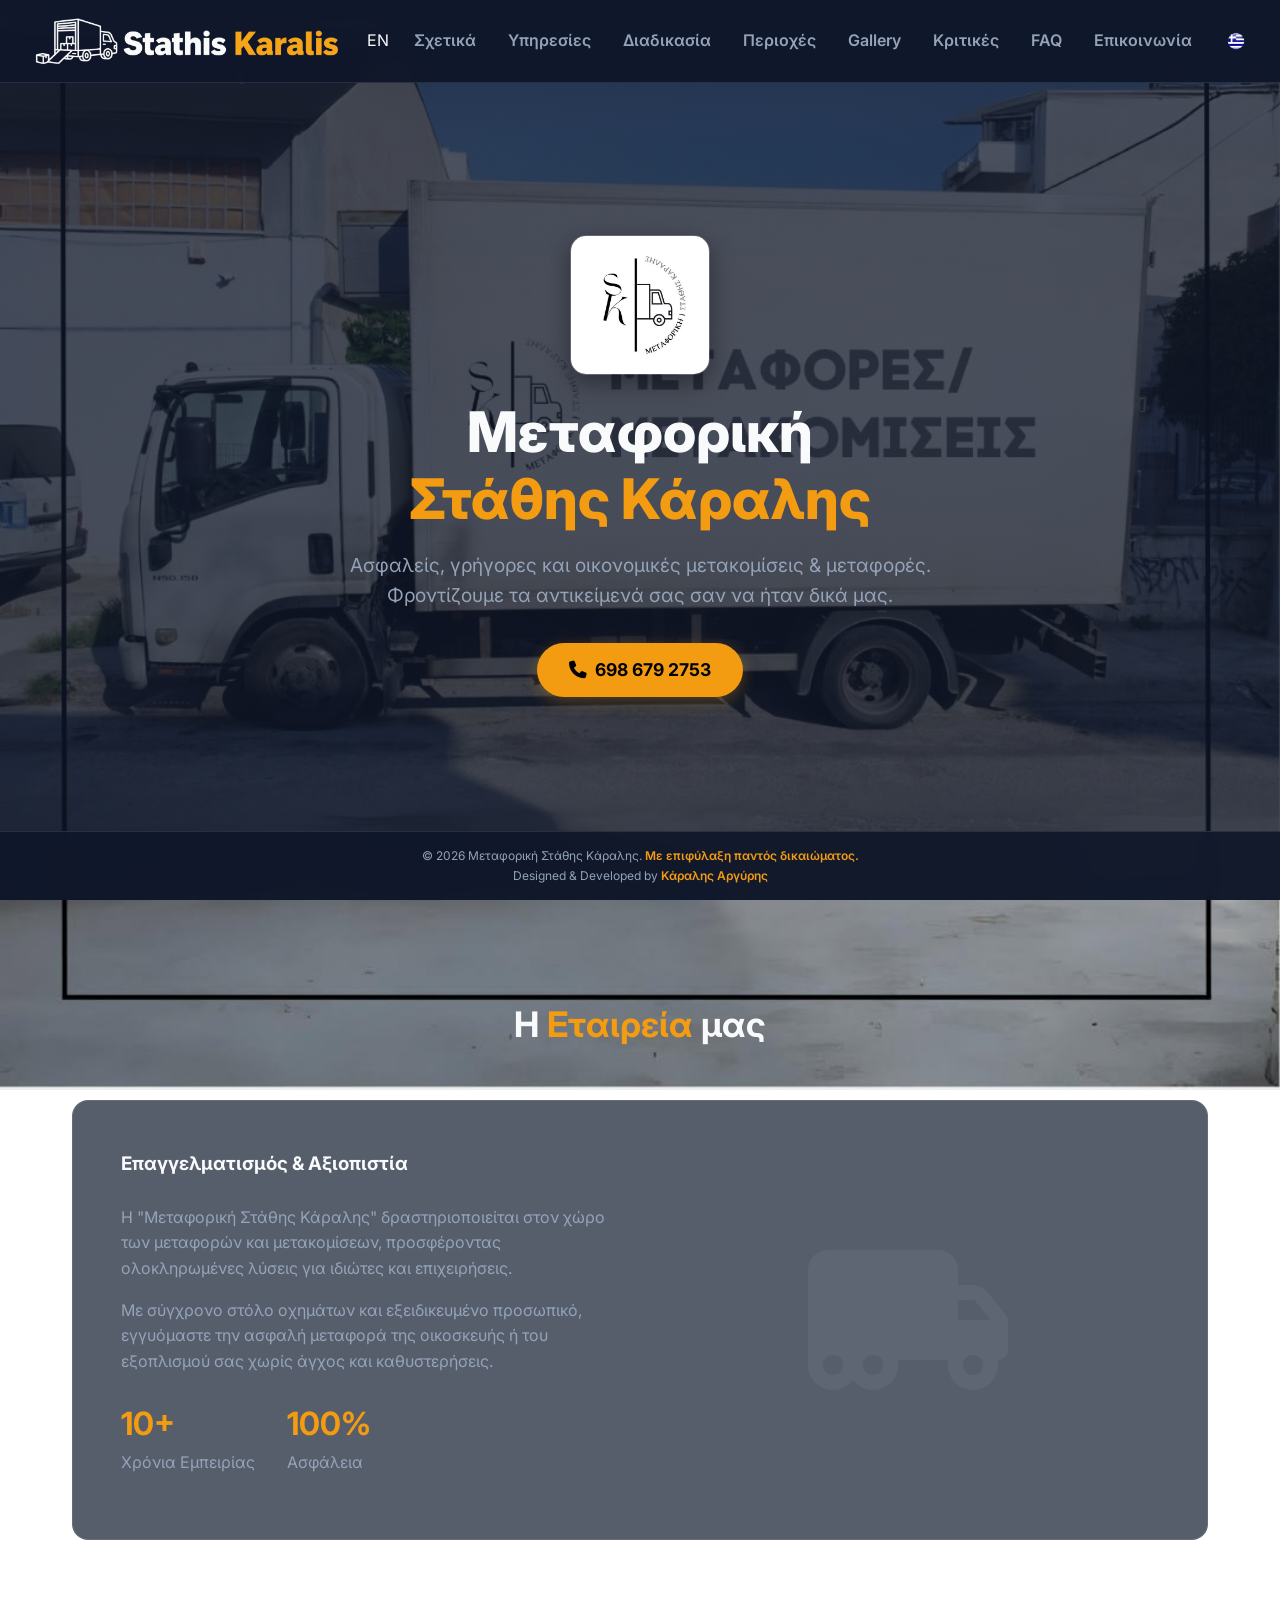
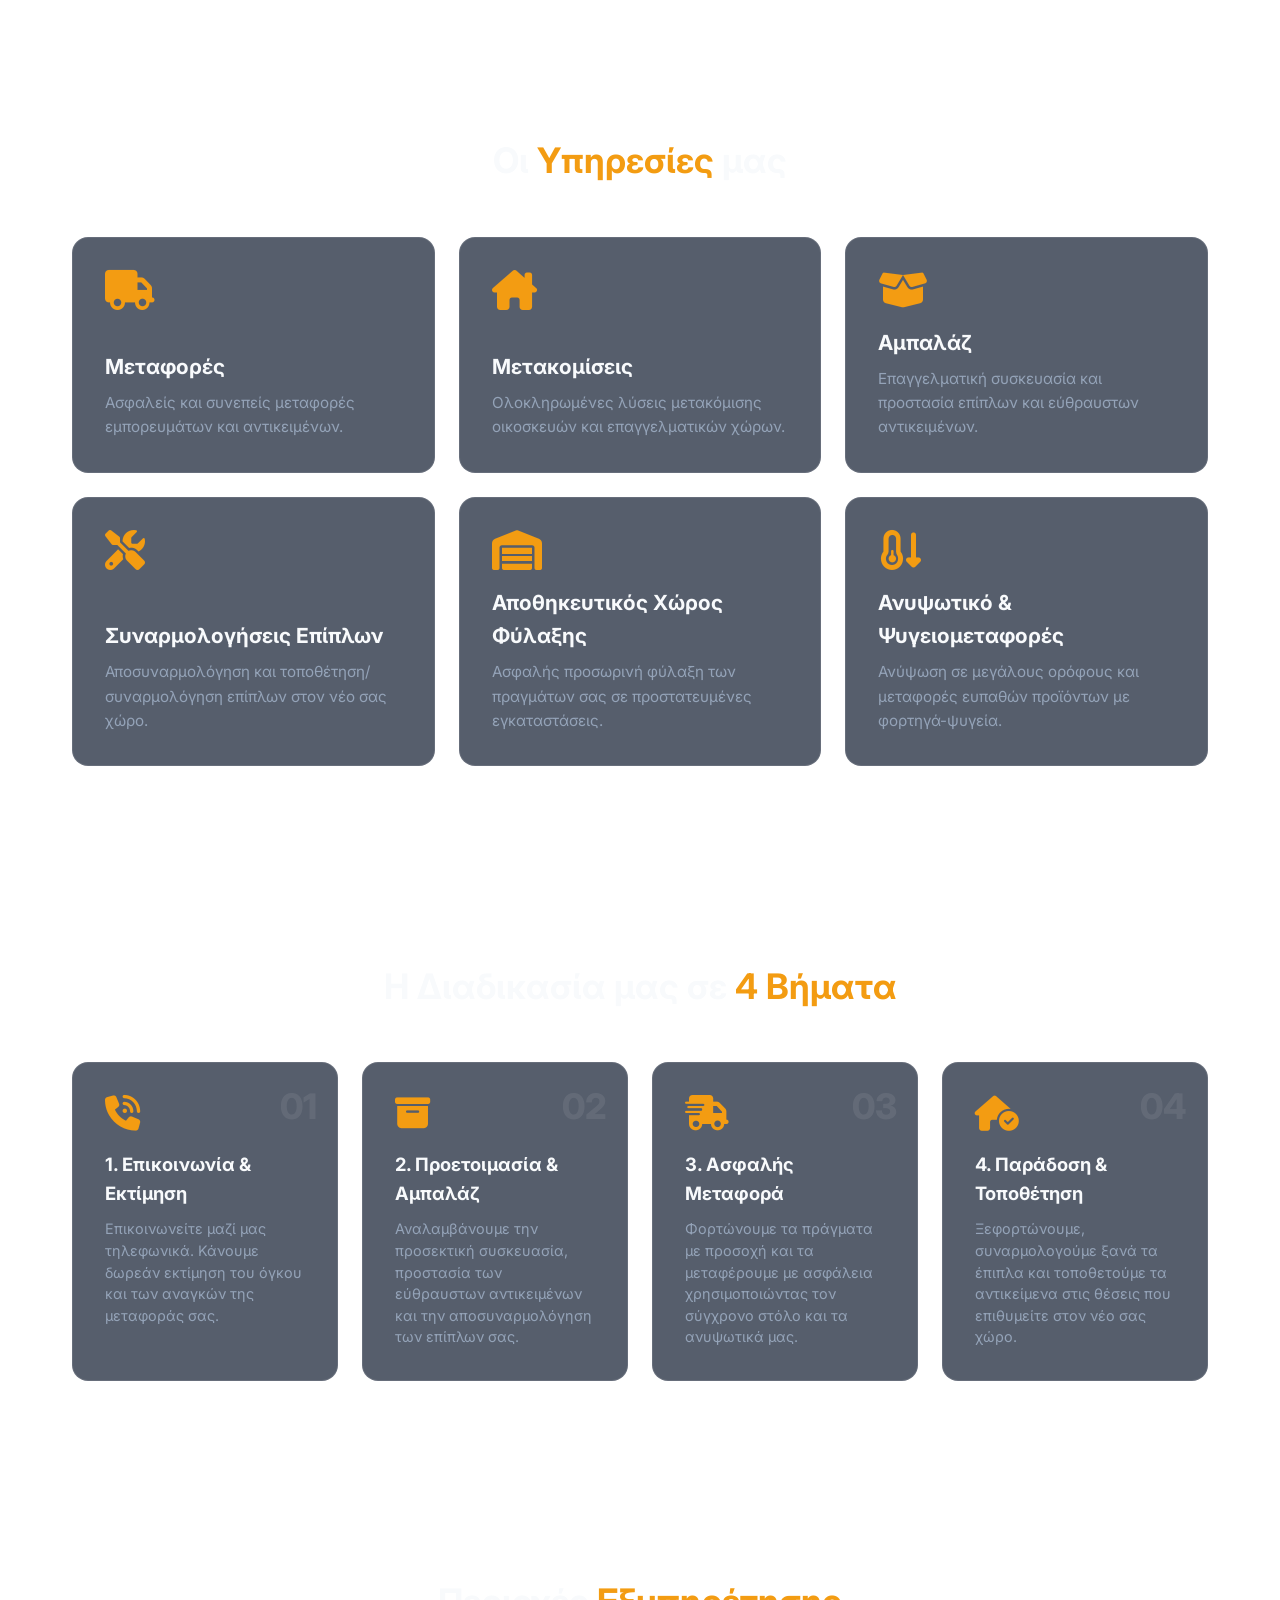
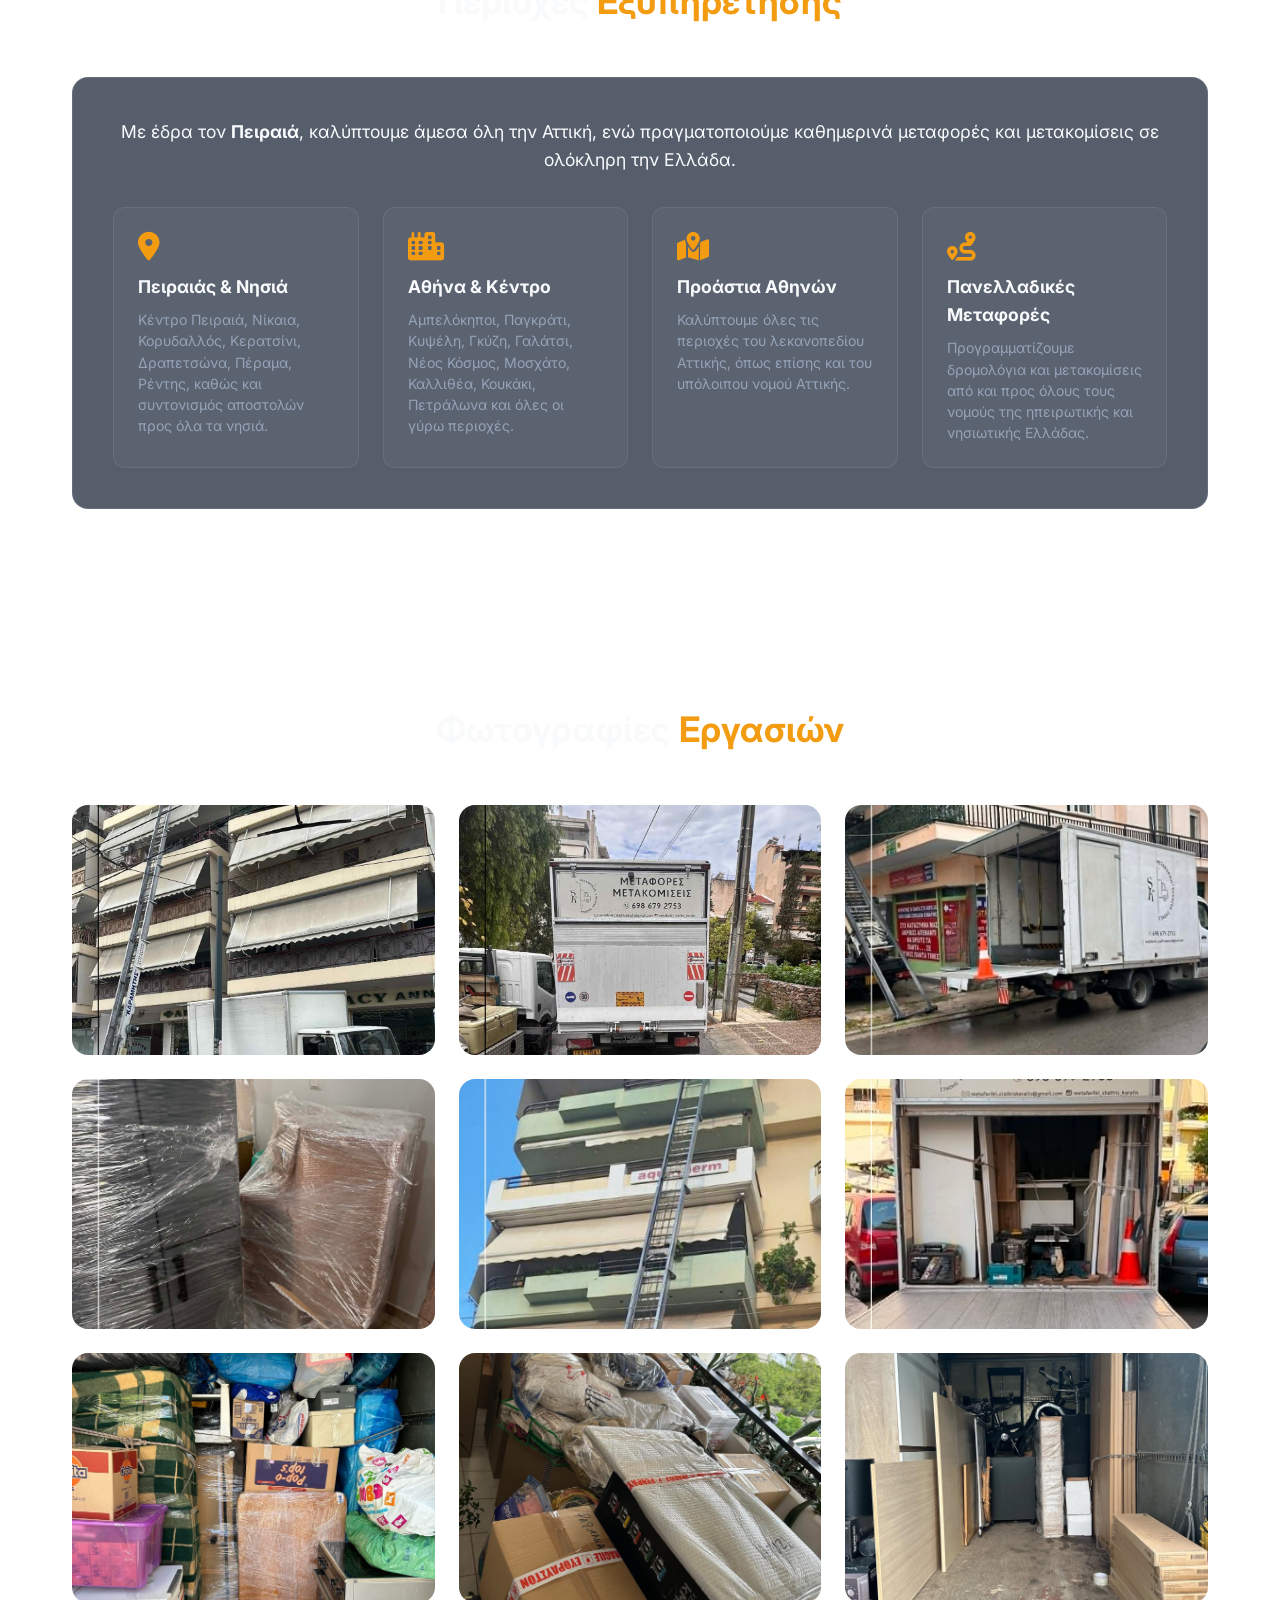
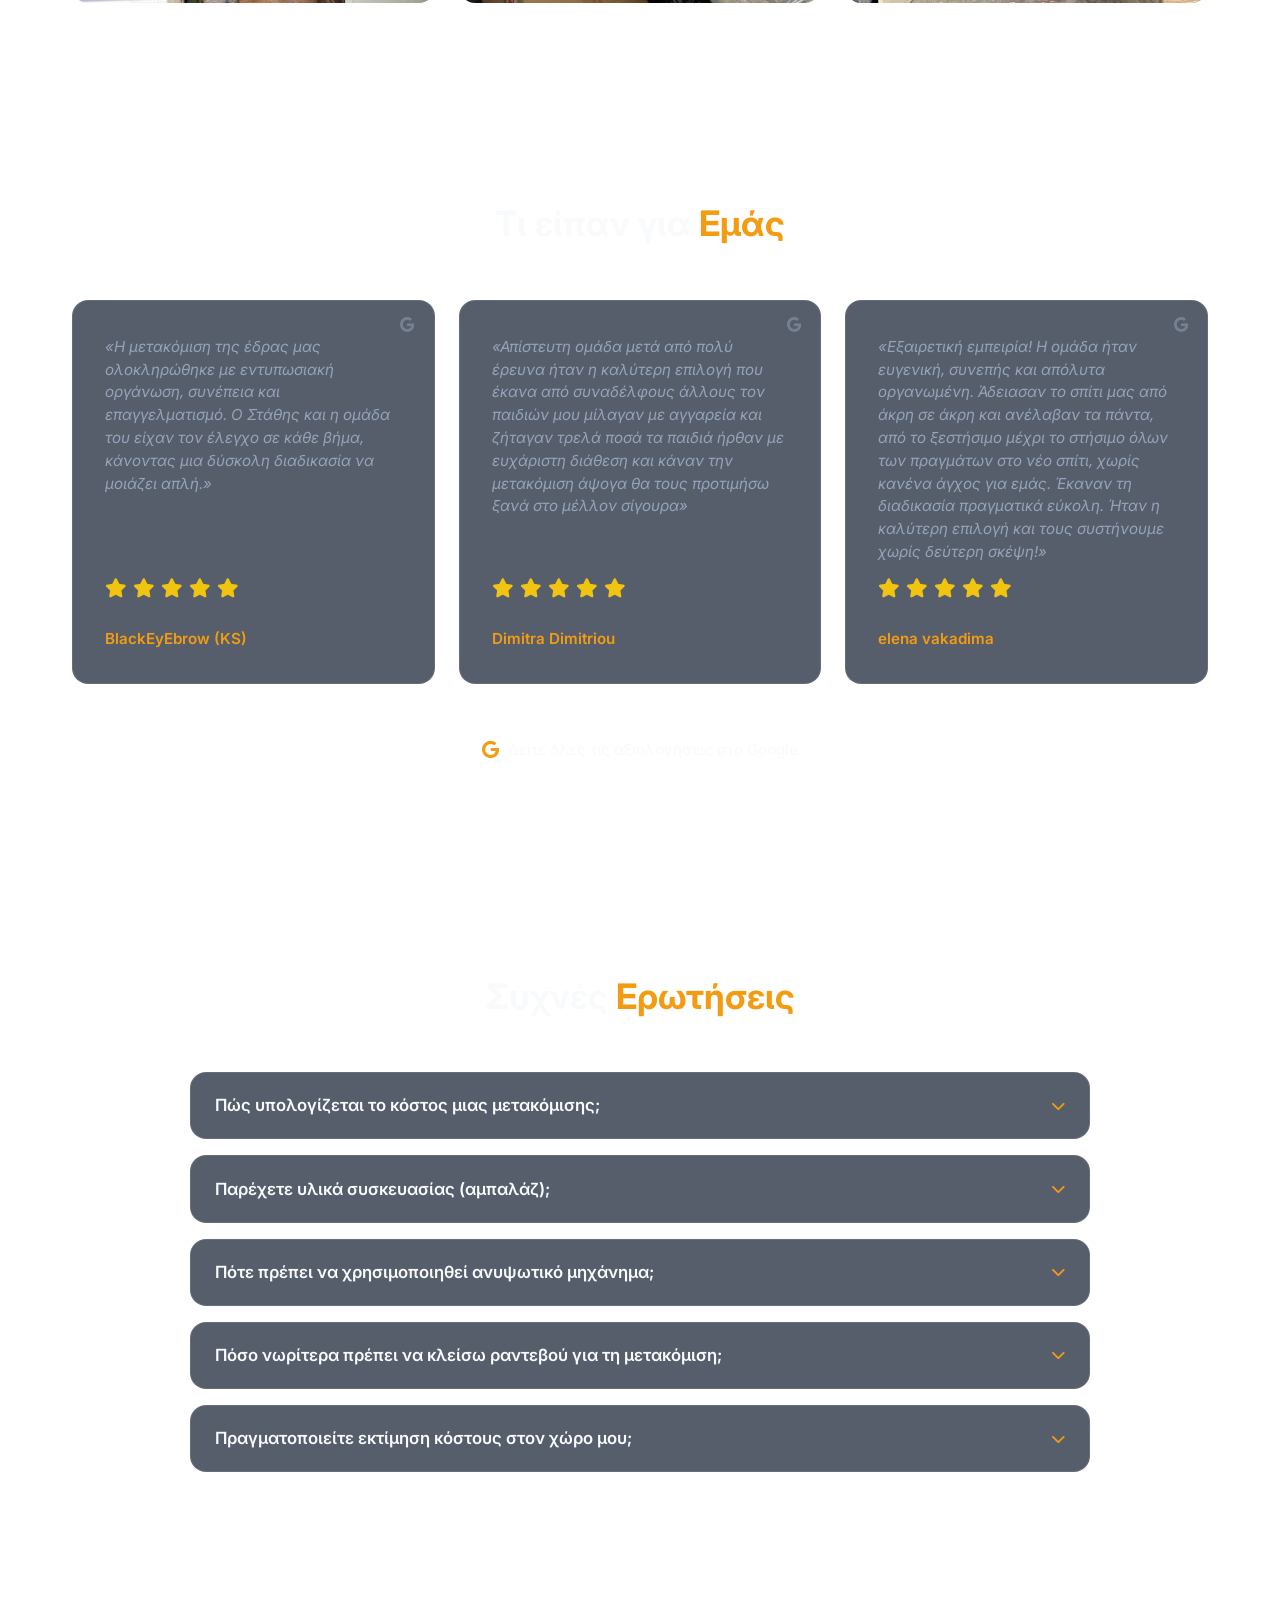
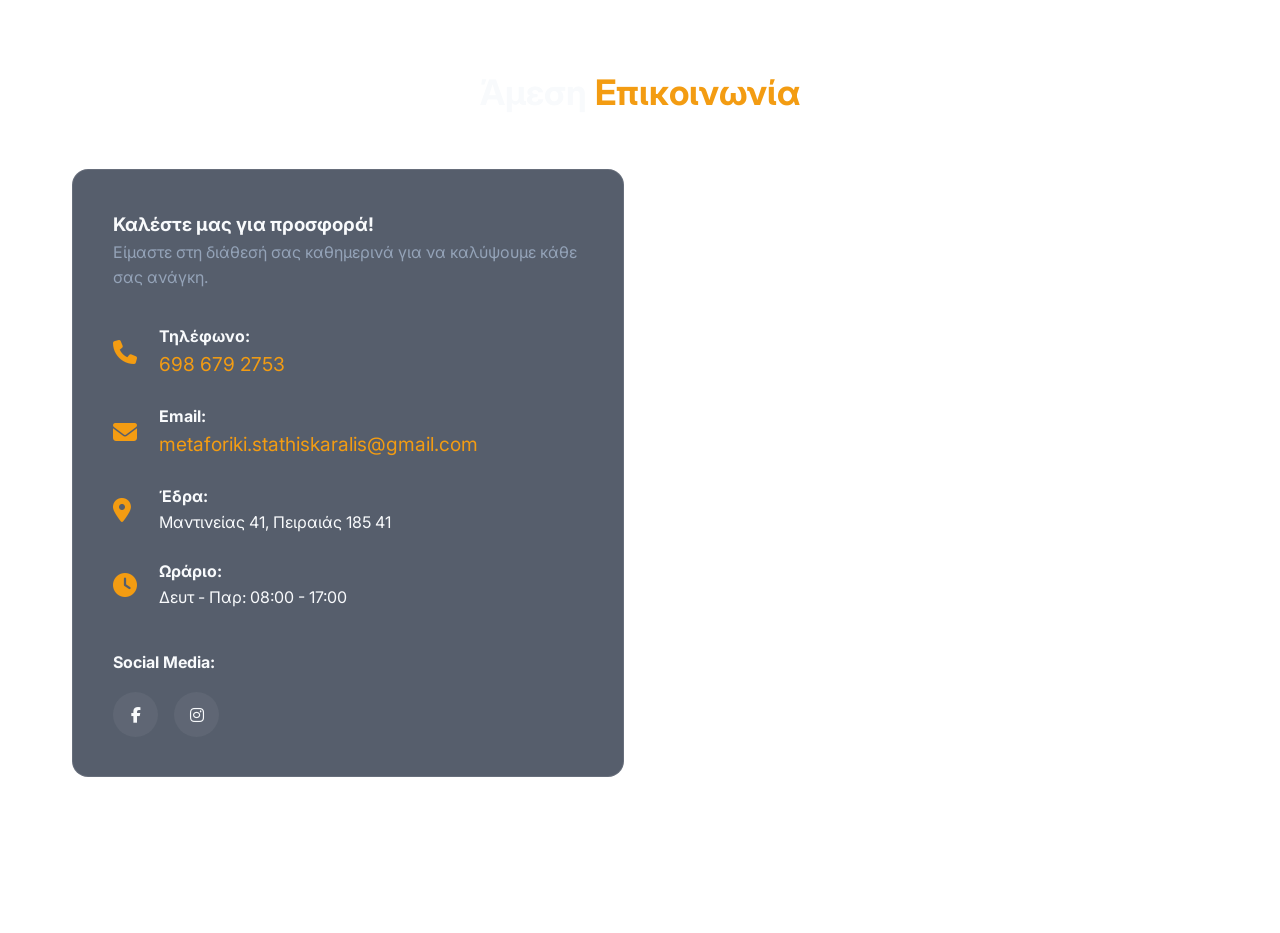
==== en/index.html @ 75755b31 "Add files via upload" ====
<!DOCTYPE html>
<html lang="en">
<head>
    <meta charset="UTF-8">
    <meta name="viewport" content="width=device-width, initial-scale=1.0">
    <title>Μεταφορική Στάθης Κάραλης | Μεταφορές - Μετακομίσεις Αθήνα Πειραιάς</title> 
    <meta name="description" content="Μεταφορική Στάθης Κάραλης. Μεταφορές, μετακομίσεις, αμπαλάζ, συναρμολογήσεις επίπλων, ανυψωτικό και ασφαλής φύλαξη στην Αθήνα και τον Πειραιά.">
    
    <link rel="canonical" href="https://www.yourdomain.gr/">

    <!-- Open Graph / Facebook / Viber -->
    <meta property="og:type" content="website">
    <meta property="og:title" content="Μεταφορική Στάθης Κάραλης | Μεταφορές - Μετακομίσεις Αθήνα Πειραιάς">
    <meta property="og:description" content="Μεταφορές, μετακομίσεις, αμπαλάζ και φύλαξη σε Αθήνα & Πειραιά. Άμεση και ασφαλής εξυπηρέτηση.">
    <meta property="og:image" content="images/logo.jpg">

    <link rel="icon" type="image/x-icon" href="../images/favicon.ico">

    <!-- Google Fonts & Font Awesome for Icons -->
    <link href="https://fonts.googleapis.com/css2?family=Inter:wght@400;600;800&display=swap" rel="stylesheet">
    <link rel="stylesheet" href="https://cdnjs.cloudflare.com/ajax/libs/font-awesome/6.4.0/css/all.min.css">
        
    <!-- Σύνδεση με το εξωτερικό αρχείο CSS -->
    <link rel="stylesheet" href="../css/style.css">
</head>

<body>
    <!-- NAVIGATION -->
    <nav>
        <a href="#" class="logo-link" aria-label="Αρχική Σελίδα">
            <img src="../images/header_en.png" alt="Μεταφορική Στάθης Κάραλης" class="header-logo">
        </a>

        <button class="hamburger" id="hamburger-btn" aria-label="Άνοιγμα Μενού">
            <span></span>
            <span></span>
            <span></span>
        </button>
EN
        <ul class="nav-links" id="nav-links">
            <li><a href="#about" class="nav-link">Σχετικά</a></li>
            <li><a href="#services" class="nav-link">Υπηρεσίες</a></li>
            <li><a href="#process" class="nav-link">Διαδικασία</a></li>
            <li><a href="#areas" class="nav-link">Περιοχές</a></li>
            <li><a href="#gallery" class="nav-link">Gallery</a></li>
            <li><a href="#reviews" class="nav-link">Κριτικές</a></li>
            <li><a href="#faq" class="nav-link">FAQ</a></li>
            <li><a href="#contact" class="nav-link">Επικοινωνία</a></li>
            <div class="lang-switcher">
                <a href="../el/index.html" title="Greek">
                    <img src="../images/el-flag.png" alt="Greek" class="flag-icon">
                </a>
            </div>               
        </ul>
    </nav>

    <!-- HERO SECTION -->
    <section class="hero" id="hero">
        <img src="../images/logo.jpg" alt="Μεταφορική Στάθης Καράλης Logo" class="hero-logo">
        <h1>Μεταφορική <br><span class="text-primary">Στάθης Κάραλης</span></h1>
        <p>Ασφαλείς, γρήγορες και οικονομικές μετακομίσεις & μεταφορές. <br>Φροντίζουμε τα αντικείμενά σας σαν να ήταν δικά μας.</p>
        <div class="hero-cta">
            <a href="tel:6986792753" class="call-btn">
                <i class="fa-solid fa-phone"></i> 698 679 2753
            </a>
        </div>
    </section>

    <!-- ABOUT SECTION -->
    <section id="about">
        <h2 class="section-title">Η <span>Εταιρεία</span> μας</h2>
        <div class="about-container">
            <div class="about-text">
                <h3>Επαγγελματισμός & Αξιοπιστία</h3>
                <br>
                <p>Η "Μεταφορική Στάθης Κάραλης" δραστηριοποιείται στον χώρο των μεταφορών και μετακομίσεων, προσφέροντας ολοκληρωμένες λύσεις για ιδιώτες και επιχειρήσεις.</p>
                <p>Με σύγχρονο στόλο οχημάτων και εξειδικευμένο προσωπικό, εγγυόμαστε την ασφαλή μεταφορά της οικοσκευής ή του εξοπλισμού σας χωρίς άγχος και καθυστερήσεις.</p>
                
                <div class="stats">
                    <div class="stat-item">
                        <h3>10+</h3>
                        <p>Χρόνια Εμπειρίας</p>
                    </div>
                    <div class="stat-item">
                        <h3>100%</h3>
                        <p>Ασφάλεια</p>
                    </div>
                </div>
            </div>
            <div class="about-icon-wrapper">
                <i class="fa-solid fa-truck-moving about-bg-icon"></i>
            </div>
        </div>
    </section>

    <!-- SERVICES SECTION -->
    <section id="services">
        <h2 class="section-title">Οι <span>Υπηρεσίες</span> μας</h2>
        <div class="bento-grid">
            <div class="bento-card">
                <i class="fa-solid fa-truck"></i>
                <div>
                    <h3>Μεταφορές</h3>
                    <p>Ασφαλείς και συνεπείς μεταφορές εμπορευμάτων και αντικειμένων.</p>
                </div>
            </div>

            <div class="bento-card">
                <i class="fa-solid fa-house-chimney"></i>
                <div>
                    <h3>Μετακομίσεις</h3>
                    <p>Ολοκληρωμένες λύσεις μετακόμισης οικοσκευών και επαγγελματικών χώρων.</p>
                </div>
            </div>

            <div class="bento-card">
                <i class="fa-solid fa-box-open"></i>
                <div>
                    <h3>Αμπαλάζ</h3>
                    <p>Επαγγελματική συσκευασία και προστασία επίπλων και εύθραυστων αντικειμένων.</p>
                </div>
            </div>

            <div class="bento-card">
                <i class="fa-solid fa-screwdriver-wrench"></i>
                <div>
                    <h3>Συναρμολογήσεις Επίπλων</h3>
                    <p>Αποσυναρμολόγηση και τοποθέτηση/συναρμολόγηση επίπλων στον νέο σας χώρο.</p>
                </div>
            </div>

            <div class="bento-card">
                <i class="fa-solid fa-warehouse"></i>
                <div>
                    <h3>Αποθηκευτικός Χώρος Φύλαξης</h3>
                    <p>Ασφαλής προσωρινή φύλαξη των πραγμάτων σας σε προστατευμένες εγκαταστάσεις.</p>
                </div>
            </div>

            <div class="bento-card">
                <i class="fa-solid fa-temperature-arrow-down"></i>
                <div>
                    <h3>Ανυψωτικό & Ψυγειομεταφορές</h3>
                    <p>Ανύψωση σε μεγάλους ορόφους και μεταφορές ευπαθών προϊόντων με φορτηγά-ψυγεία.</p>
                </div>
            </div>
        </div>
    </section>

    <!-- PROCESS SECTION -->
    <section id="process">
        <h2 class="section-title">Η Διαδικασία μας σε <span>4 Βήματα</span></h2>
        <div class="process-grid">
            <div class="process-card">
                <div class="step-number">01</div>
                <i class="fa-solid fa-phone-volume"></i>
                <h3>1. Επικοινωνία &amp; Εκτίμηση</h3>
                <p>Επικοινωνείτε μαζί μας τηλεφωνικά. Κάνουμε δωρεάν εκτίμηση του όγκου και των αναγκών της μεταφοράς σας.</p>
            </div>

            <div class="process-card">
                <div class="step-number">02</div>
                <i class="fa-solid fa-box-archive"></i>
                <h3>2. Προετοιμασία &amp; Αμπαλάζ</h3>
                <p>Αναλαμβάνουμε την προσεκτική συσκευασία, προστασία των εύθραυστων αντικειμένων και την αποσυναρμολόγηση των επίπλων σας.</p>
            </div>

            <div class="process-card">
                <div class="step-number">03</div>
                <i class="fa-solid fa-truck-fast"></i>
                <h3>3. Ασφαλής Μεταφορά</h3>
                <p>Φορτώνουμε τα πράγματα με προσοχή και τα μεταφέρουμε με ασφάλεια χρησιμοποιώντας τον σύγχρονο στόλο και τα ανυψωτικά μας.</p>
            </div>

            <div class="process-card">
                <div class="step-number">04</div>
                <i class="fa-solid fa-house-circle-check"></i>
                <h3>4. Παράδοση &amp; Τοποθέτηση</h3>
                <p>Ξεφορτώνουμε, συναρμολογούμε ξανά τα έπιπλα και τοποθετούμε τα αντικείμενα στις θέσεις που επιθυμείτε στον νέο σας χώρο.</p>
            </div>
        </div>
    </section>

    <!-- SERVICE AREAS SECTION -->
    <section id="areas">
        <h2 class="section-title">Περιοχές <span>Εξυπηρέτησης</span></h2>
        <div class="areas-container glass-card">
            <p class="areas-intro">
                Με έδρα τον <strong>Πειραιά</strong>, καλύπτουμε άμεσα όλη την Αττική, ενώ πραγματοποιούμε καθημερινά μεταφορές και μετακομίσεις σε ολόκληρη την Ελλάδα.
            </p>
            <div class="areas-grid">
                <div class="area-box">
                    <i class="fa-solid fa-location-dot"></i>
                    <h4>Πειραιάς &amp; Νησιά</h4>
                    <p>Κέντρο Πειραιά, Νίκαια, Κορυδαλλός, Κερατσίνι, Δραπετσώνα, Πέραμα, Ρέντης, καθώς και συντονισμός αποστολών προς όλα τα νησιά.</p>
                </div>
                <div class="area-box">
                    <i class="fa-solid fa-city"></i>
                    <h4>Αθήνα &amp; Κέντρο</h4>
                    <p>Αμπελόκηποι, Παγκράτι, Κυψέλη, Γκύζη, Γαλάτσι, Νέος Κόσμος, Μοσχάτο, Καλλιθέα, Κουκάκι, Πετράλωνα και όλες οι γύρω περιοχές.</p>
                </div>
                <div class="area-box">
                    <i class="fa-solid fa-map-location-dot"></i>
                    <h4>Προάστια Αθηνών</h4>
                    <p>Καλύπτουμε όλες τις περιοχές του λεκανοπεδίου Αττικής, όπως επίσης και του υπόλοιπου νομού Αττικής.</p>
                </div>
                <div class="area-box">
                    <i class="fa-solid fa-route"></i>
                    <h4>Πανελλαδικές Μεταφορές</h4>
                    <p>Προγραμματίζουμε δρομολόγια και μετακομίσεις από και προς όλους τους νομούς της ηπειρωτικής και νησιωτικής Ελλάδας.</p>
                </div>
            </div>
        </div>
    </section>

    <!-- GALLERY SECTION -->
    <section id="gallery">
        <h2 class="section-title">Φωτογραφίες <span>Εργασιών</span></h2>
        <div class="gallery-grid">
            <div class="gallery-item">
                <img src="../images/image1.jpg" alt="Ανυψωτικό μηχάνημα μετακομίσεων">
            </div>
            <div class="gallery-item">
                <img src="../images/image2.jpg" alt="Φορτηγό μεταφορικής Στάθης Κάραλης">
            </div>
            <div class="gallery-item">
                <img src="../images/image3.jpg" alt="Φορτηγό μεταφορικής">
            </div>
            <div class="gallery-item">
                <img src="../images/image4.jpg" alt="Επαγγελματικό αμπαλάζ επίπλων">
            </div>
            <div class="gallery-item">
                <img src="../images/image5.jpg" alt="Ανυψωτική μετακόμιση">
            </div>
            <div class="gallery-item">
                <img src="../images/image6.jpg" alt="Φόρτωση οικοσκευής">
            </div>   
            <div class="gallery-item">
                <img src="../images/image7.jpg" alt="Φόρτωση εμπορευμάτων">
            </div>
            <div class="gallery-item">
                <img src="../images/image8.jpg" alt="Προστατευτικό αμπαλάζ">
            </div>
            <div class="gallery-item">
                <img src="../images/image9.jpg" alt="Φόρτωση σε φορτηγό">
            </div>                   
        </div>
    </section>

    <!-- REVIEWS SECTION -->
    <section id="reviews">
        <h2 class="section-title">Τι είπαν για <span>Εμάς</span></h2>
        <div class="bento-grid reviews-grid">
            
            <div class="bento-card review-card">
                <i class="fa-brands fa-google google-icon"></i>
                <p class="review-text">«Η μετακόμιση της έδρας μας ολοκληρώθηκε με εντυπωσιακή οργάνωση, συνέπεια και επαγγελματισμό. 
                  Ο Στάθης και η ομάδα του είχαν τον έλεγχο σε κάθε βήμα, κάνοντας μια δύσκολη διαδικασία να μοιάζει απλή.»</p>
                <div class="stars">
                    <i class="fa-solid fa-star"></i>
                    <i class="fa-solid fa-star"></i>
                    <i class="fa-solid fa-star"></i>
                    <i class="fa-solid fa-star"></i>
                    <i class="fa-solid fa-star"></i>
                </div>
                <strong class="reviewer-name">BlackEyEbrow (KS)</strong>
            </div>

            <div class="bento-card review-card">
                <i class="fa-brands fa-google google-icon"></i>
                <p class="review-text">«Απίστευτη ομάδα μετά από πολύ έρευνα ήταν η καλύτερη επιλογή που έκανα από συναδέλφους άλλους 
                  τον παιδιών μου μίλαγαν με αγγαρεία και ζήταγαν τρελά ποσά τα παιδιά ήρθαν με ευχάριστη διάθεση και κάναν την μετακόμιση 
                  άψογα θα τους προτιμήσω ξανά στο μέλλον σίγουρα»</p>
                <div class="stars">
                    <i class="fa-solid fa-star"></i>
                    <i class="fa-solid fa-star"></i>
                    <i class="fa-solid fa-star"></i>
                    <i class="fa-solid fa-star"></i>
                    <i class="fa-solid fa-star"></i>
                </div>
                <strong class="reviewer-name">Dimitra Dimitriou</strong>
            </div>

            <div class="bento-card review-card">
                <i class="fa-brands fa-google google-icon"></i>
                <p class="review-text">«Εξαιρετική εμπειρία! Η ομάδα ήταν ευγενική, συνεπής και απόλυτα οργανωμένη. Άδειασαν το σπίτι μας από άκρη σε άκρη 
                  και ανέλαβαν τα πάντα, από το ξεστήσιμο μέχρι το στήσιμο όλων των πραγμάτων στο νέο σπίτι, χωρίς κανένα άγχος για εμάς.
                  Έκαναν τη διαδικασία πραγματικά εύκολη. Ήταν η καλύτερη επιλογή και τους συστήνουμε χωρίς δεύτερη σκέψη!»</p>
                <div class="stars">
                    <i class="fa-solid fa-star"></i>
                    <i class="fa-solid fa-star"></i>
                    <i class="fa-solid fa-star"></i>
                    <i class="fa-solid fa-star"></i>
                    <i class="fa-solid fa-star"></i>
                </div>
                <strong class="reviewer-name">elena vakadima</strong>
            </div>

        </div>

        <div class="more-reviews-container">
          <a href="https://www.google.com/search?sa=X&sca_esv=29bc699f92e89c34&sxsrf=APpeQnuv6LtRsenF1Rma4m-DMabaAaedyA:1786607484368&q=%CE%9C%CE%B5%CF%84%CE%B1%CF%86%CE%BF%CF%81%CE%B9%CE%BA%CE%AE+%CE%A3%CF%84%CE%AC%CE%B8%CE%B7%CF%82+%CE%9A%CE%AC%CF%81%CE%B1%CE%BB%CE%B7%CF%82+Reviews&rflfq=1&num=20&stick=H4sIAAAAAAAAAONgkxK2NDYzNjA0NzAyMjY0sLQwN7A02cDI-IrR4tycc1vPt5zbeL7t3P7zjed2ntt1bp3CucVAoTXndpzbfr5J4dysc2uAMhvP7QZzg1LLMlPLixexkq0VAHDNiveQAAAA&rldimm=9363017022310987094&tbm=lcl&hl=en-GR&ved=2ahUKEwiWx9XDj52WAxWqfaQEHYgiIbAQ9fQKegQIPhAG&biw=1402&bih=777&dpr=1#lkt=LocalPoiReviews" target="_blank" rel="noopener noreferrer" class="google-reviews-btn">
              <i class="fa-brands fa-google"></i>
              <span>Δείτε όλες τις αξιολογήσεις στο Google</span>
          </a>
        </div>
    </section>

    <!-- FAQ SECTION -->
    <section id="faq">
        <h2 class="section-title">Συχνές <span>Ερωτήσεις</span></h2>
        <div class="faq-container">
            
            <details class="faq-item glass-card" name="faq">
                <summary>
                    <span>Πώς υπολογίζεται το κόστος μιας μετακόμισης;</span>
                    <i class="fa-solid fa-chevron-down faq-icon"></i>
                </summary>
                <div class="faq-content">
                    <p>Το κόστος εξαρτάται από τον όγκο των αντικειμένων, την απόσταση μεταξύ των δύο σημείων, τους ορόφους (και αν υπάρχει ασανσέρ), την ανάγκη χρήσης ανυψωτικού μηχανήματος, καθώς και τις επιπλέον υπηρεσίες (π.χ. αμπαλάζ, συναρμολόγηση).</p>
                </div>
            </details>

            <details class="faq-item glass-card" name="faq">
                <summary>
                    <span>Παρέχετε υλικά συσκευασίας (αμπαλάζ);</span>
                    <i class="fa-solid fa-chevron-down faq-icon"></i>
                </summary>
                <div class="faq-content">
                    <p>Ναι, διαθέτουμε όλα τα απαραίτητα υλικά επαγγελματικής συσκευασίας (χαρτοκιβώτια, αεροπλάστ με φυσαλίδες, stretch film, ειδικές θήκες για στρώματα και ρούχα). Μπορούμε να αναλάβουμε εμείς εξ ολοκλήρου το αμπαλάζ ή να σας προμηθεύσουμε τα υλικά.</p>
                </div>
            </details>

            <details class="faq-item glass-card" name="faq">
                <summary>
                    <span>Πότε πρέπει να χρησιμοποιηθεί ανυψωτικό μηχάνημα;</span>
                    <i class="fa-solid fa-chevron-down faq-icon"></i>
                </summary>
                <div class="faq-content">
                    <p>Το ανυψωτικό μηχάνημα συνιστάται όταν υπάρχουν μεγάλα ή βαριά έπιπλα που δεν χωρούν στο ασανσέρ/σκάλες, ή όταν πρόκειται για υψηλούς ορόφους. Εξασφαλίζει ταχύτερη μεταφορά και μηδενίζει τον κίνδυνο φθοράς στα έπιπλα και στους κοινόχρηστους χώρους της πολυκατοικίας.</p>
                </div>
            </details>

            <details class="faq-item glass-card" name="faq">
                <summary>
                    <span>Πόσο νωρίτερα πρέπει να κλείσω ραντεβού για τη μετακόμιση;</span>
                    <i class="fa-solid fa-chevron-down faq-icon"></i>
                </summary>
                <div class="faq-content">
                    <p>Καλό είναι να επικοινωνήσετε μαζί μας 5–10 ημέρες νωρίτερα, ώστε να εξασφαλίσετε την ημερομηνία και την ώρα που σας εξυπηρετεί καλύτερα, ειδικά για περιόδους αιχμής (τέλη και αρχές του μήνα).</p>
                </div>
            </details>

            <details class="faq-item glass-card" name="faq">
                <summary>
                    <span>Πραγματοποιείτε εκτίμηση κόστους στον χώρο μου;</span>
                    <i class="fa-solid fa-chevron-down faq-icon"></i>
                </summary>
                <div class="faq-content">
                    <p>Μάλιστα! Προσφέρουμε **δωρεάν επίσκεψη** στον χώρο σας για την ακριβή εκτίμηση του όγκου και των ιδιαιτεροτήτων της μεταφοράς, ώστε να σας δώσουμε μια τελική, διαφανή προσφορά χωρίς κρυφές χρεώσεις.</p>
                </div>
            </details>

        </div>
    </section>

    <!-- CONTACT SECTION -->
    <section id="contact">
        <h2 class="section-title">Άμεση <span>Επικοινωνία</span></h2>
        <div class="contact-container">
            <div class="contact-info">
                <h3>Καλέστε μας για προσφορά!</h3>
                <p class="contact-subtext">Είμαστε στη διάθεσή σας καθημερινά για να καλύψουμε κάθε σας ανάγκη.</p>
                
                <div class="info-item">
                    <i class="fa-solid fa-phone"></i>
                    <div>
                        <strong>Τηλέφωνο:</strong><br>
                        <a href="tel:6986792753" class="phone-link">698 679 2753</a>
                    </div>
                </div>

                <div class="info-item">
                    <i class="fa-solid fa-envelope"></i>
                    <div>
                        <strong>Email:</strong><br>
                        <a href="mailto:metaforiki.stathiskaralis@gmail.com" class="phone-link">metaforiki.stathiskaralis@gmail.com</a>
                    </div>
                </div>                

                <div class="info-item">
                    <i class="fa-solid fa-location-dot"></i>
                    <div>
                        <strong>Έδρα:</strong><br>
                        <span>Μαντινείας 41, Πειραιάς 185 41</span>
                    </div>
                </div>

                <div class="info-item">
                    <i class="fa-solid fa-clock"></i>
                    <div>
                        <strong>Ωράριο:</strong><br>
                        <span>Δευτ - Παρ: 08:00 - 17:00</span>
                    </div>
                </div>

                <strong class="social-label">Social Media:</strong>
                <div class="social-links">
                    <a href="https://www.facebook.com/metaforiki.stathiskaralis/" target="_blank" rel="noopener noreferrer" class="social-icon" aria-label="Facebook"><i class="fa-brands fa-facebook-f"></i></a>
                    <a href="https://www.instagram.com/metaforiki_stathis_karalis" target="_blank" rel="noopener noreferrer" class="social-icon" aria-label="Instagram"><i class="fa-brands fa-instagram"></i></a>
                </div>
            </div>

            <div class="map-container">
                <iframe src="https://www.google.com/maps/embed?pb=!1m18!1m12!1m3!1d3182.7050260236715!2d23.658178853663998!3d37.957528345123315!2m3!1f0!2f0!3f0!3m2!1i1024!2i768!4f13.1!3m3!1m2!1s0x14a1bb8f5e6a9769%3A0x550d048ea24e21c2!2sMantinias%2041%2C%20Pireas%20185%2041!5e1!3m2!1sen!2sgr!4v1786609363223!5m2!1sen!2sgr" width="600" height="450" allowfullscreen="" loading="lazy" referrerpolicy="strict-origin-when-cross-origin" title="Χάρτης Τοποθεσίας" class="google-map"></iframe>
            </div>
        </div>
    </section>

    <!-- FLOATING CALL BUTTON (Mobile) -->
    <a href="tel:6986792753" class="floating-call-btn" aria-label="Καλέστε μας">
        <i class="fa-solid fa-phone"></i>
    </a>

    <!-- FOOTER -->
    <footer class="footer">
        <div class="container footer-content">
            <div class="footer-line line-1">
                <p>&copy; <span id="year"></span> Μεταφορική Στάθης Κάραλης. <a href="privacy.html">Με επιφύλαξη παντός δικαιώματος.</a></p>
            </div>
            <div class="footer-line line-2">
                <p>Designed &amp; Developed by <a href="https://argiris-karalis.github.io/resume/" target="_blank" rel="noopener noreferrer">Κάραλης Αργύρης</a></p>
            </div>
        </div>
    </footer>

    <!-- LIGHTBOX MODAL -->
    <div id="lightbox" class="lightbox">
        <span class="lightbox-close">&times;</span>
        <button class="lightbox-btn lightbox-prev" aria-label="Προηγούμενη φωτογραφία">&#10094;</button>
        <img class="lightbox-content" id="lightbox-img" alt="Μεγέθυνση εικόνας">
        <button class="lightbox-btn lightbox-next" aria-label="Επόμενη φωτογραφία">&#10095;</button>
    </div>

    <!-- Σύνδεση με το εξωτερικό αρχείο JS -->
    <script src="../script/main-script.js"></script>
</body>
</html>
---- css/style.css ----
/* ==========================================
   1. CSS VARIABLES & RESET
   ========================================== */
:root {
    /* Brand & Accent Colors */
    --primary: #f39c12;
    --primary-hover: #d35400;
    --star-yellow: #f1c40f;
    --btn-text-dark: #000000;
    --btn-text-light: #ffffff;

    /* Background Colors */
    --bg-dark: #0f172a;
    --bg-overlay: rgba(15, 23, 42, 0.75);
    --bg-card: rgba(30, 41, 59, 0.75);
    --bg-header: #13170d;
    --bg-nav: rgba(15, 23, 42, 0.95);
    --bg-footer: rgba(15, 23, 42, 0.9);
    --bg-lightbox: rgba(15, 23, 42, 0.94);
    --bg-glass-btn: rgba(255, 255, 255, 0.08);
    --bg-glass-btn-hover: rgba(255, 255, 255, 0.18);
    --bg-social-icon: rgba(255, 255, 255, 0.05);
    --bg-area-box: rgba(255, 255, 255, 0.03);

    /* Text Colors */
    --text-main: #f8fafc;
    --text-muted: #94a3b8;

    /* Borders & Lines */
    --border-glass: 1px solid rgba(255, 255, 255, 0.1);
    --border-glass-light: 1px solid rgba(255, 255, 255, 0.2);
    --border-glass-subtle: 1px solid rgba(255, 255, 255, 0.08);
    --border-logo: 1px solid rgba(255, 255, 255, 0.15);
    --border-faq: 1px solid rgba(255, 255, 255, 0.05);

    /* Shadows & Effects */
    --shadow-call-btn: 0 4px 15px rgba(243, 156, 18, 0.3);
    --shadow-logo: 0 8px 25px rgba(0, 0, 0, 0.4);
    --shadow-btn-hover: 0 8px 20px rgba(0, 0, 0, 0.25);
    --shadow-lightbox: 0 15px 35px rgba(0, 0, 0, 0.6);
    --shadow-floating-btn: 0 4px 15px rgba(0, 0, 0, 0.4);
    --step-number-color: rgba(255, 255, 255, 0.08);

    /* Layout & UI Variables */
    --radius: 16px;
    --backdrop-blur: blur(8px);

    /* Scrollbar */
    scrollbar-color: var(--primary) var(--bg-dark); 
    scrollbar-width: thin;
}

    /* Fallback για Chrome / Edge / Safari */
    ::-webkit-scrollbar {
    width: 8px;
    }

    ::-webkit-scrollbar-track {
    background: var(--bg-dark);
    }

    ::-webkit-scrollbar-thumb {
    background: var(--primary);
    border-radius: 4px;
    }

* {
    margin: 0;
    padding: 0;
    box-sizing: border-box;
    font-family: 'Inter', sans-serif;
    scroll-behavior: smooth;
}

/* ==========================================
   2. BASE & BODY
   ========================================== */
body {
    background-image: 
        linear-gradient(var(--bg-overlay), var(--bg-overlay)), 
        url('../images/bg.jpg');
    background-attachment: fixed;
    background-position: center;
    background-repeat: no-repeat;
    background-size: cover;
    color: var(--text-main);
    line-height: 1.6;
    display: flex;
    flex-direction: column;
    min-height: 100vh;
    padding-bottom: 60px; /* Για να μην κρύβεται περιεχόμενο από το sticky footer */
}

section {
    padding: 6rem 2rem;
    max-width: 1200px;
    margin: 0 auto;
    width: 100%;
}

.section-title {
    text-align: center;
    font-size: 2.2rem;
    margin-bottom: 3rem;
}

.section-title span { 
    color: var(--primary); 
}

/* Common Glassmorphism Card Style */
.glass-card {
    background: var(--bg-card);
    backdrop-filter: var(--backdrop-blur);
    -webkit-backdrop-filter: var(--backdrop-blur);
    border: var(--border-glass);
    border-radius: var(--radius);
}

/* Header Container Adjustments */
header {
    background-color: var(--bg-header);
    padding: 15px 0;
    width: 100%;
}

.header-logo {
    height: 50px;
    width: auto;
    display: block;
}

header .container {
    display: flex;
    justify-content: center;
    align-items: center;
}

/* ==========================================
   3. NAVIGATION
   ========================================== */
nav {
    position: fixed;
    top: 0;
    width: 100%;
    background: var(--bg-nav);
    backdrop-filter: blur(10px);
    -webkit-backdrop-filter: blur(10px);
    z-index: 1000;
    padding: 1rem 2rem;
    display: flex;
    justify-content: space-between;
    align-items: center;
    border-bottom: var(--border-glass);
}

.logo-link {
    text-decoration: none;
    display: flex;
    align-items: center;
    z-index: 1001;
}

.nav-links {
    display: flex;
    gap: 2rem;
    list-style: none;
}

.nav-links a {
    color: var(--text-muted);
    text-decoration: none;
    transition: color 0.3s ease;
    font-weight: 600;
}

.nav-links a:hover { 
    color: var(--primary); 
}

/* Hamburger Menu Button */
.hamburger {
    display: none;
    flex-direction: column;
    justify-content: space-between;
    width: 28px;
    height: 20px;
    background: transparent;
    border: none;
    cursor: pointer;
    z-index: 1001;
}

.hamburger span {
    width: 100%;
    height: 3px;
    background-color: var(--text-main);
    border-radius: 2px;
    transition: all 0.3s ease-in-out;
}

.hamburger.active span:nth-child(1) {
    transform: translateY(8.5px) rotate(45deg);
}

.hamburger.active span:nth-child(2) {
    opacity: 0;
}

.hamburger.active span:nth-child(3) {
    transform: translateY(-8.5px) rotate(-45deg);
}

/* Language Switcher */
nav .lang-switcher,
.nav-right-controls .lang-switcher {
  display: flex;
  align-items: center;
  gap: 12px;
}

nav .lang-switcher a {
  background: transparent !important;
  box-shadow: none !important;
  border: none !important;
  padding: 0 !important;
  display: inline-flex !important;
  align-items: center;
  cursor: pointer !important;
}

nav .lang-switcher .flag-icon {
  width: 24px;
  height: auto;
  border-radius: 4px;
  transition: opacity 0.3s ease, transform 0.2s ease;
}

nav .lang-switcher a:hover .flag-icon {
  opacity: 0.8;
  transform: scale(1.08);
}

/* ==========================================
   4. HERO SECTION
   ========================================== */
.hero {
    min-height: 100vh;
    display: flex;
    flex-direction: column;
    justify-content: center;
    align-items: center;
    text-align: center;
    padding-top: 8rem;
    background: transparent;
}

.hero-logo {
    width: 140px;
    height: auto;
    max-height: 140px;
    object-fit: contain;
    margin-bottom: 1.5rem;
    border-radius: var(--radius);
    box-shadow: var(--shadow-logo);
    border: var(--border-logo);
    transition: transform 0.3s ease;
}

.hero-logo:hover {
    transform: scale(1.05);
}

.hero h1 {
    font-size: 3.5rem;
    font-weight: 800;
    margin-bottom: 1rem;
    line-height: 1.2;
}

.hero p {
    font-size: 1.2rem;
    color: var(--text-muted);
    max-width: 600px;
    margin-bottom: 2rem;
}

.call-btn {
    background: var(--primary);
    color: var(--btn-text-dark);
    padding: 0.8rem 2rem;
    border-radius: 30px;
    text-decoration: none;
    font-weight: 700;
    font-size: 1.1rem;
    transition: background 0.3s ease, color 0.3s ease, transform 0.3s ease;
    display: inline-flex;
    align-items: center;
    gap: 8px;
    box-shadow: var(--shadow-call-btn);
}

.call-btn:hover {
    background: var(--primary-hover);
    color: var(--btn-text-light);
    transform: translateY(-2px);
}

/* ==========================================
   5. ABOUT SECTION
   ========================================== */
.about-container {
    background: var(--bg-card);
    backdrop-filter: var(--backdrop-blur);
    -webkit-backdrop-filter: var(--backdrop-blur);
    border: var(--border-glass);
    border-radius: var(--radius);
    padding: 3rem;
    display: grid;
    grid-template-columns: 1fr 1fr;
    gap: 2rem;
    align-items: center;
}

.about-text p {
    color: var(--text-muted);
    margin-bottom: 1rem;
}

.stats {
    display: flex;
    gap: 2rem;
    margin-top: 1.5rem;
}

.stat-item h3 {
    font-size: 2rem;
    color: var(--primary);
}

/* ==========================================
   6. SERVICES SECTION (BENTO GRID)
   ========================================== */
.bento-grid {
    display: grid;
    grid-template-columns: repeat(3, 1fr);
    gap: 1.5rem;
}

.bento-card {
    background: var(--bg-card);
    backdrop-filter: var(--backdrop-blur);
    -webkit-backdrop-filter: var(--backdrop-blur);
    border: var(--border-glass);
    border-radius: var(--radius);
    padding: 2rem;
    transition: transform 0.3s ease, border-color 0.3s ease;
    display: flex;
    flex-direction: column;
    justify-content: space-between;
}

.bento-card:hover {
    transform: translateY(-5px);
    border-color: var(--primary);
}

.bento-card i {
    font-size: 2.5rem;
    color: var(--primary);
    margin-bottom: 1rem;
}

.bento-card h3 {
    font-size: 1.3rem;
    margin-bottom: 0.5rem;
}

.bento-card p {
    color: var(--text-muted);
    font-size: 0.95rem;
}

/* ==========================================
   7. GALLERY SECTION
   ========================================== */
.gallery-grid {
    display: grid;
    grid-template-columns: repeat(auto-fit, minmax(280px, 1fr));
    gap: 1.5rem;
}

.gallery-item {
    position: relative;
    border-radius: var(--radius);
    overflow: hidden;
    height: 250px;
    background: var(--bg-card);
    cursor: pointer;
}

.gallery-item img {
    width: 100%;
    height: 100%;
    object-fit: cover;
    transition: transform 0.4s ease;
}

.gallery-item:hover img {
    transform: scale(1.08);
}

/* ==========================================
   8. REVIEWS SECTION
   ========================================== */
.review-card {
    position: relative;
    justify-content: flex-start;
    gap: 0.8rem;
    padding-top: 2.2rem;
}

.review-card .google-icon {
    position: absolute;
    top: 1rem;
    right: 1.2rem;
    font-size: 0.95rem;
    color: var(--text-muted);
    opacity: 0.5;
}

.review-text {
    font-style: italic;
    color: var(--text-main);
    font-size: 0.95rem;
    line-height: 1.5;
    margin-bottom: auto;
}

.review-card .stars i {
    font-size: 1.2rem !important;
    color: var(--star-yellow);
    margin-right: 2px;
}

.reviewer-name {
    display: block;
    font-size: 0.95rem;
    color: var(--primary);
    font-weight: 600;
}

.more-reviews-container {
    text-align: center;
    margin-top: 2.5rem;
}

.google-reviews-btn {
    display: inline-flex;
    align-items: center;
    gap: 0.6rem;
    padding: 0.8rem 1.8rem;
    background: var(--bg-glass-btn);
    color: var(--text-main);
    border: var(--border-glass-light);
    border-radius: 50px;
    font-size: 0.95rem;
    font-weight: 500;
    text-decoration: none;
    transition: all 0.3s ease;
    backdrop-filter: blur(5px);
}

.google-reviews-btn:hover {
    background: var(--bg-glass-btn-hover);
    border-color: var(--primary);
    color: var(--btn-text-light);
    transform: translateY(-2px);
    box-shadow: var(--shadow-btn-hover);
}

.google-reviews-btn i {
    font-size: 1.1rem;
    color: var(--primary);
}

/* ==========================================
   9. CONTACT SECTION
   ========================================== */
.contact-container {
    display: grid;
    grid-template-columns: 1fr 1fr;
    gap: 2rem;
}

.contact-info {
    background: var(--bg-card);
    backdrop-filter: var(--backdrop-blur);
    -webkit-backdrop-filter: var(--backdrop-blur);
    border: var(--border-glass);
    border-radius: var(--radius);
    padding: 2.5rem;
    display: flex;
    flex-direction: column;
    justify-content: center;
}

.info-item {
    display: flex;
    align-items: center;
    gap: 1rem;
    margin-bottom: 1.5rem;
}

.info-item i {
    font-size: 1.5rem;
    color: var(--primary);
    width: 30px;
}

.social-links {
    display: flex;
    gap: 1rem;
    margin-top: 1rem;
}

.social-icon {
    width: 45px;
    height: 45px;
    background: var(--bg-social-icon);
    border-radius: 50%;
    display: flex;
    align-items: center;
    justify-content: center;
    color: var(--text-main);
    text-decoration: none;
    transition: background 0.3s ease, color 0.3s ease;
}

.social-icon:hover {
    background: var(--primary);
    color: var(--btn-text-dark);
}

.map-container {
    border-radius: var(--radius);
    overflow: hidden;
    min-height: 350px;
}

.map-container iframe {
    width: 100%;
    height: 100%;
    border: 0;
}

/* ==========================================
   10. FLOATING ACTION BUTTON (MOBILE)
   ========================================== */
.floating-call-btn {
    display: none;
    position: fixed;
    bottom: 80px;
    right: 20px;
    width: 55px;
    height: 55px;
    background: var(--primary);
    color: var(--btn-text-dark);
    border-radius: 50%;
    align-items: center;
    justify-content: center;
    font-size: 1.4rem;
    box-shadow: var(--shadow-floating-btn);
    z-index: 998;
    text-decoration: none;
    transition: transform 0.3s ease;
}

.floating-call-btn:active {
    transform: scale(0.9);
}

/* ==========================================
   11. LIGHTBOX MODAL WITH NAVIGATION
   ========================================== */
.lightbox {
    display: none;
    position: fixed;
    z-index: 2000;
    left: 0;
    top: 0;
    width: 100%;
    height: 100%;
    background-color: var(--bg-lightbox);
    backdrop-filter: blur(10px);
    -webkit-backdrop-filter: blur(10px);
    align-items: center;
    justify-content: center;
    user-select: none;
}

.lightbox.active {
    display: flex;
    animation: fadeIn 0.3s ease;
}

.lightbox-content {
    max-width: 85%;
    max-height: 85vh;
    border-radius: var(--radius);
    box-shadow: var(--shadow-lightbox);
    border: var(--border-glass);
    object-fit: contain;
    transition: transform 0.2s ease, opacity 0.2s ease;
}

.lightbox-close {
    position: absolute;
    top: 20px;
    right: 30px;
    color: var(--text-main);
    font-size: 38px;
    font-weight: bold;
    cursor: pointer;
    transition: color 0.3s ease, transform 0.2s ease;
    z-index: 2002;
}

.lightbox-close:hover {
    color: var(--primary);
    transform: scale(1.1);
}

.lightbox-btn {
    position: absolute;
    top: 50%;
    transform: translateY(-50%);
    background: var(--bg-glass-btn);
    border: var(--border-glass-light);
    color: var(--text-main);
    font-size: 1.8rem;
    padding: 0.8rem 1.2rem;
    cursor: pointer;
    border-radius: 50%;
    transition: all 0.3s ease;
    z-index: 2001;
    display: flex;
    align-items: center;
    justify-content: center;
    backdrop-filter: blur(5px);
}

.lightbox-btn:hover {
    background: var(--primary);
    color: var(--btn-text-dark);
    border-color: var(--primary);
    transform: translateY(-50%) scale(1.1);
}

.lightbox-prev { left: 20px; }
.lightbox-next { right: 20px; }

@keyframes fadeIn {
    from { opacity: 0; transform: scale(0.96); }
    to { opacity: 1; transform: scale(1); }
}

/* ==========================================
   12. FOOTER (STICKY & TRANSLUCENT)
   ========================================== */
footer.footer {
    position: fixed;
    bottom: 0;
    left: 0;
    width: 100%;
    z-index: 999;
    padding: 1rem 1.5rem;
    border-top: var(--border-glass);
    background: var(--bg-footer);
    backdrop-filter: blur(10px);
    -webkit-backdrop-filter: blur(10px);
    color: var(--text-muted);
    font-size: 0.75rem;
    text-align: center;
}

.footer-content {
    display: flex;
    flex-direction: column;
    gap: 0.3rem;
    align-items: center;
    justify-content: center;
}

.footer-line p {
    margin: 0;
    line-height: 1.3;
}

.footer-line a {
    color: var(--primary);
    text-decoration: none;
    font-weight: 600;
    transition: color 0.3s ease, border-bottom 0.3s ease;
    border-bottom: 1px solid transparent;
}

.footer-line a:hover {
    color: var(--primary-hover);
    border-bottom: 1px solid var(--primary-hover);
}

/* ==========================================
   13. RESPONSIVE DESIGN
   ========================================== */
@media (max-width: 1150px) {
    .bento-grid {
        grid-template-columns: 1fr;
    }

    .about-container, 
    .contact-container {
        grid-template-columns: 1fr;
    }

    .hero h1 { 
        font-size: 2.5rem; 
    }

    .floating-call-btn {
        display: flex;
    }

    /* Mobile Navigation */
    .hamburger {
        display: flex;
    }

    .nav-links {
        position: fixed;
        top: 0;
        right: -100%;
        width: 40%;
        height: 80vh;
        background: var(--bg-dark);
        flex-direction: column;
        justify-content: center;
        align-items: center;
        gap: 1.5rem;
        transition: right 0.4s ease-in-out;
    }

    .nav-links.active {
        right: 0;
    }

    .nav-links a {
        font-size: 1.5rem;
    }
}

@media (max-width: 600px) {
    .hero-logo {
        width: 110px;
        margin-bottom: 1rem;
    }

    .lightbox-content {
        max-width: 95%;
        max-height: 75vh;
    }

    .lightbox-btn {
        font-size: 1.4rem;
        padding: 0.6rem 0.9rem;
    }

    .lightbox-prev { left: 10px; }
    .lightbox-next { right: 10px; }
    .lightbox-close { top: 15px; right: 20px; font-size: 32px; }
}

/* ==========================================
   PROCESS SECTION (4 ΒΗΜΑΤΑ)
   ========================================== */
.process-grid {
    display: grid;
    grid-template-columns: repeat(auto-fit, minmax(240px, 1fr));
    gap: 1.5rem;
}

.process-card {
    background: var(--bg-card);
    backdrop-filter: var(--backdrop-blur);
    -webkit-backdrop-filter: var(--backdrop-blur);
    border: var(--border-glass);
    border-radius: var(--radius);
    padding: 2rem;
    position: relative;
    transition: transform 0.3s ease, border-color 0.3s ease;
}

.process-card:hover {
    transform: translateY(-5px);
    border-color: var(--primary);
}

.step-number {
    position: absolute;
    top: 15px;
    right: 20px;
    font-size: 2.2rem;
    font-weight: 800;
    color: var(--step-number-color);
}

.process-card i {
    font-size: 2.2rem;
    color: var(--primary);
    margin-bottom: 1.2rem;
}

.process-card h3 {
    font-size: 1.15rem;
    margin-bottom: 0.6rem;
}

.process-card p {
    color: var(--text-muted);
    font-size: 0.9rem;
    line-height: 1.5;
}

/* ==========================================
   SERVICE AREAS SECTION (ΠΕΡΙΟΧΕΣ)
   ========================================== */
.areas-container {
    padding: 2.5rem;
}

.areas-intro {
    text-align: center;
    font-size: 1.1rem;
    margin-bottom: 2rem;
    color: var(--text-main);
}

.areas-grid {
    display: grid;
    grid-template-columns: repeat(auto-fit, minmax(240px, 1fr));
    gap: 1.5rem;
}

.area-box {
    background: var(--bg-area-box);
    border: var(--border-glass-subtle);
    border-radius: calc(var(--radius) - 4px);
    padding: 1.5rem;
}

.area-box i {
    font-size: 1.8rem;
    color: var(--primary);
    margin-bottom: 0.8rem;
}

.area-box h4 {
    font-size: 1.1rem;
    margin-bottom: 0.5rem;
    color: var(--text-main);
}

.area-box p {
    color: var(--text-muted);
    font-size: 0.88rem;
    line-height: 1.5;
}

/* ==========================================
   FAQ SECTION (ΣΥΧΝΕΣ ΕΡΩΤΗΣΕΙΣ)
   ========================================== */
.faq-container {
    display: flex;
    flex-direction: column;
    gap: 1rem;
    max-width: 900px;
    margin: 0 auto;
}

.faq-item {
    border-radius: var(--radius);
    overflow: hidden;
    transition: border-color 0.3s ease;
}

.faq-item[open] {
    border-color: var(--primary);
}

.faq-item summary {
    padding: 1.2rem 1.5rem;
    font-weight: 600;
    font-size: 1.05rem;
    cursor: pointer;
    list-style: none;
    display: flex;
    justify-content: space-between;
    align-items: center;
    user-select: none;
}

.faq-item summary::-webkit-details-marker {
    display: none;
}

.faq-icon {
    color: var(--primary);
    transition: transform 0.3s ease;
    font-size: 0.9rem;
}

.faq-item[open] .faq-icon {
    transform: rotate(180deg);
}

.faq-content {
    padding: 0 1.5rem 1.2rem 1.5rem;
    color: var(--text-muted);
    font-size: 0.95rem;
    line-height: 1.6;
    border-top: var(--border-faq);
    margin-top: 0.5rem;
    padding-top: 1rem;
}

/* ==========================================
   14. LEGAL / PRIVACY PAGE STYLES
   ========================================== */
.legal-container {
    max-width: 900px;
    margin: 0 auto;
    padding: 3rem;
}

.back-link {
    display: inline-flex;
    align-items: center;
    gap: 8px;
    color: var(--primary);
    text-decoration: none;
    font-weight: 600;
    margin-bottom: 1.5rem;
    transition: transform 0.2s ease;
}

.back-link:hover {
    transform: translateX(-5px);
}

.legal-container h1 {
    font-size: 2.2rem;
    margin-bottom: 0.5rem;
}

.last-updated {
    color: var(--text-muted);
    font-size: 0.85rem;
    margin-bottom: 2rem;
}

.legal-block {
    margin-bottom: 2rem;
}

.legal-block h2 {
    font-size: 1.4rem;
    color: var(--primary);
    margin-bottom: 1rem;
    display: flex;
    align-items: center;
    gap: 10px;
}

.legal-block h3 {
    font-size: 1.1rem;
    color: var(--text-main);
    margin: 1.2rem 0 0.5rem 0;
}

.legal-block p {
    color: var(--text-muted);
    font-size: 0.95rem;
    line-height: 1.7;
    margin-bottom: 0.8rem;
}

.legal-block ul {
    color: var(--text-muted);
    font-size: 0.95rem;
    line-height: 1.7;
    margin-left: 1.5rem;
    margin-bottom: 1rem;
}

.legal-block li {
    margin-bottom: 0.4rem;
}

.legal-divider {
    border: none;
    border-top: var(--border-faq);
    margin: 2rem 0;
}

.legal-contact-box {
    text-align: center;
    background: var(--bg-area-box);
    border: var(--border-glass-subtle);
    border-radius: var(--radius);
    padding: 2rem;
    margin-top: 2rem;
}

.legal-contact-box p {
    margin-bottom: 1rem;
    color: var(--text-main);
    font-weight: 600;
}

@media (max-width: 768px) {
    .legal-container {
        padding: 1.5rem;
    }
    .legal-container h1 {
        font-size: 1.7rem;
    }
}

@media (max-width: 1150px) {
    /* Περιορισμός του ύψους του logo στο navbar */
    nav .header-logo {
        max-height: 35px;
        width: auto;
    }

    /* Σωστή στοίχιση των στοιχείων στο nav */
    nav {
        padding: 0.8rem 1.2rem;
        display: flex;
        align-items: center;
        justify-content: space-between;
    }
}

/* Νέες κλάσεις που αντικατέστησαν τα inline styles */

.text-primary {
    color: var(--primary);
}

.about-icon-wrapper {
    text-align: center;
}

.about-bg-icon {
    font-size: 10rem;
    color: rgba(255, 255, 255, 0.05);
}

.contact-subtext {
    color: var(--text-muted);
    margin-bottom: 2rem;
}

.phone-link {
    color: var(--primary);
    text-decoration: none;
    font-size: 1.2rem;
}

.social-label {
    margin-top: 1rem;
    display: block;
}

.google-map {
    border: 0;
}

#pic{
    height: 400px;
}
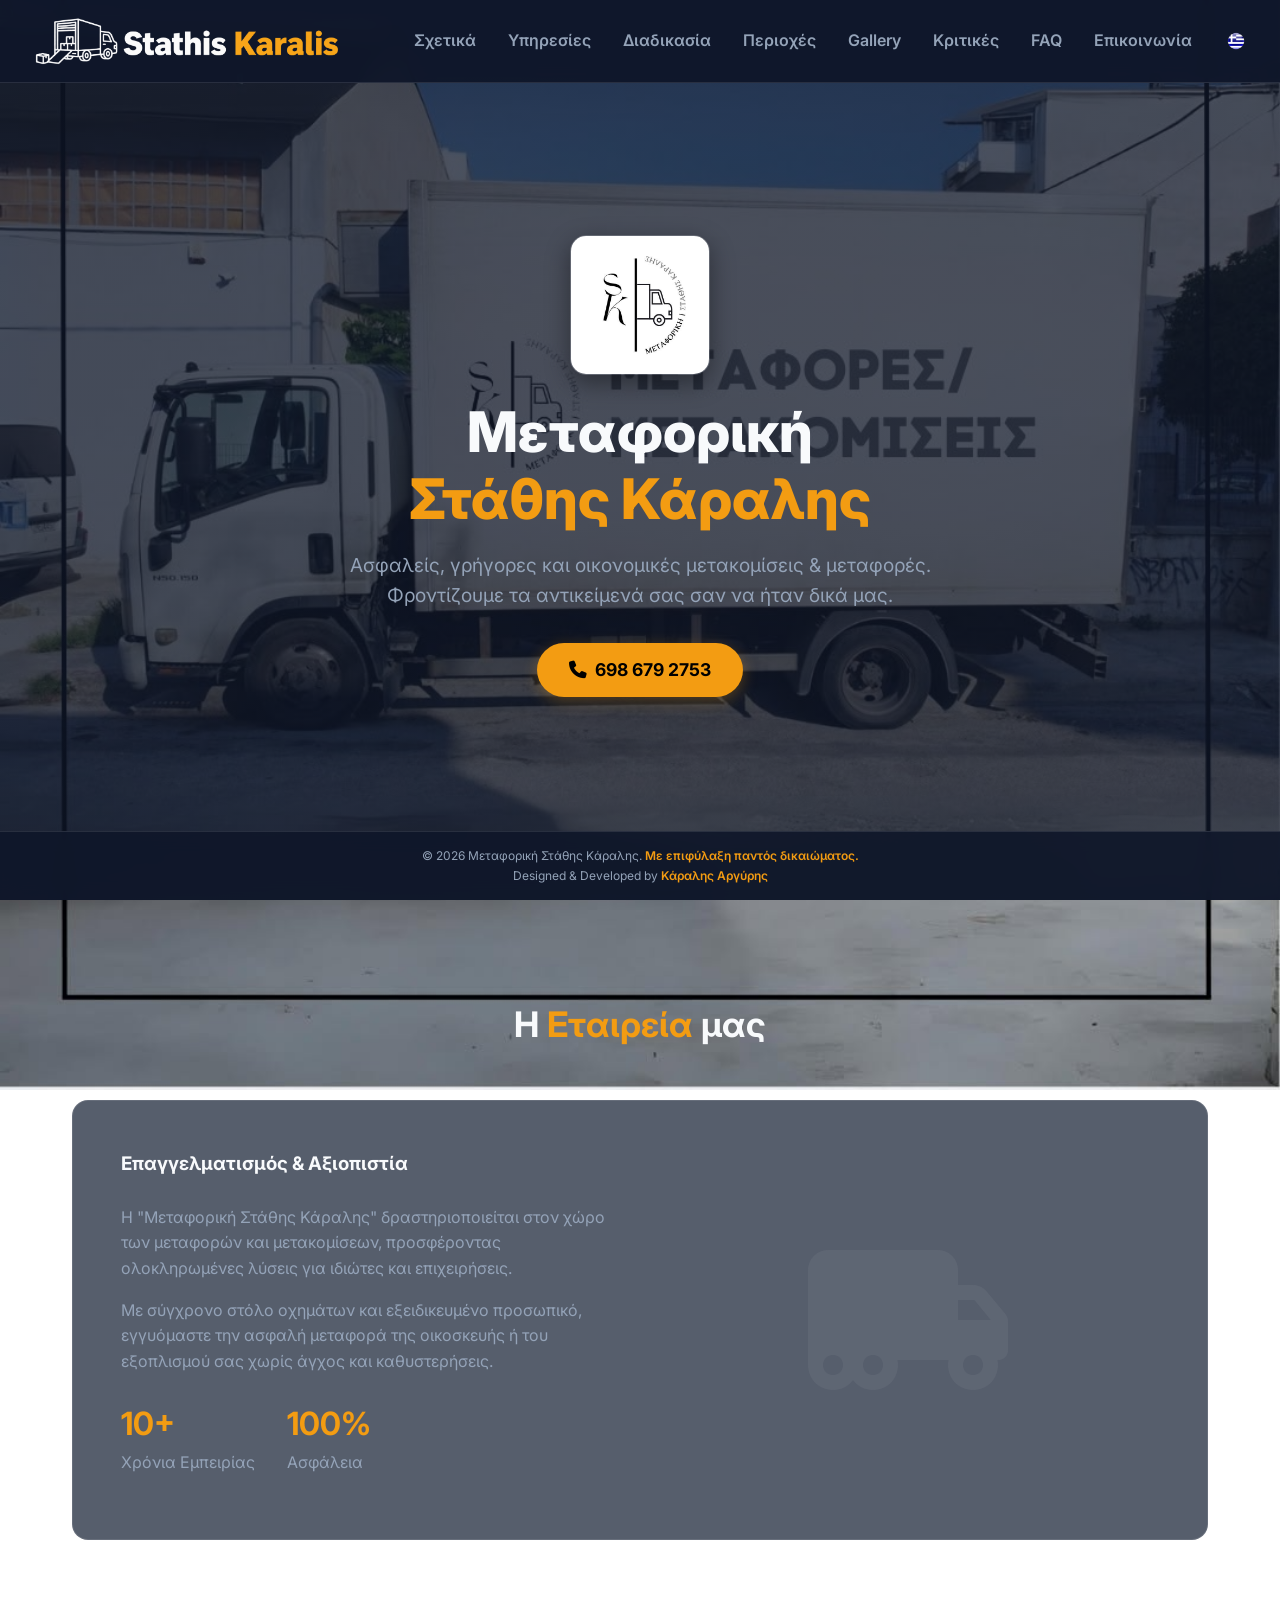
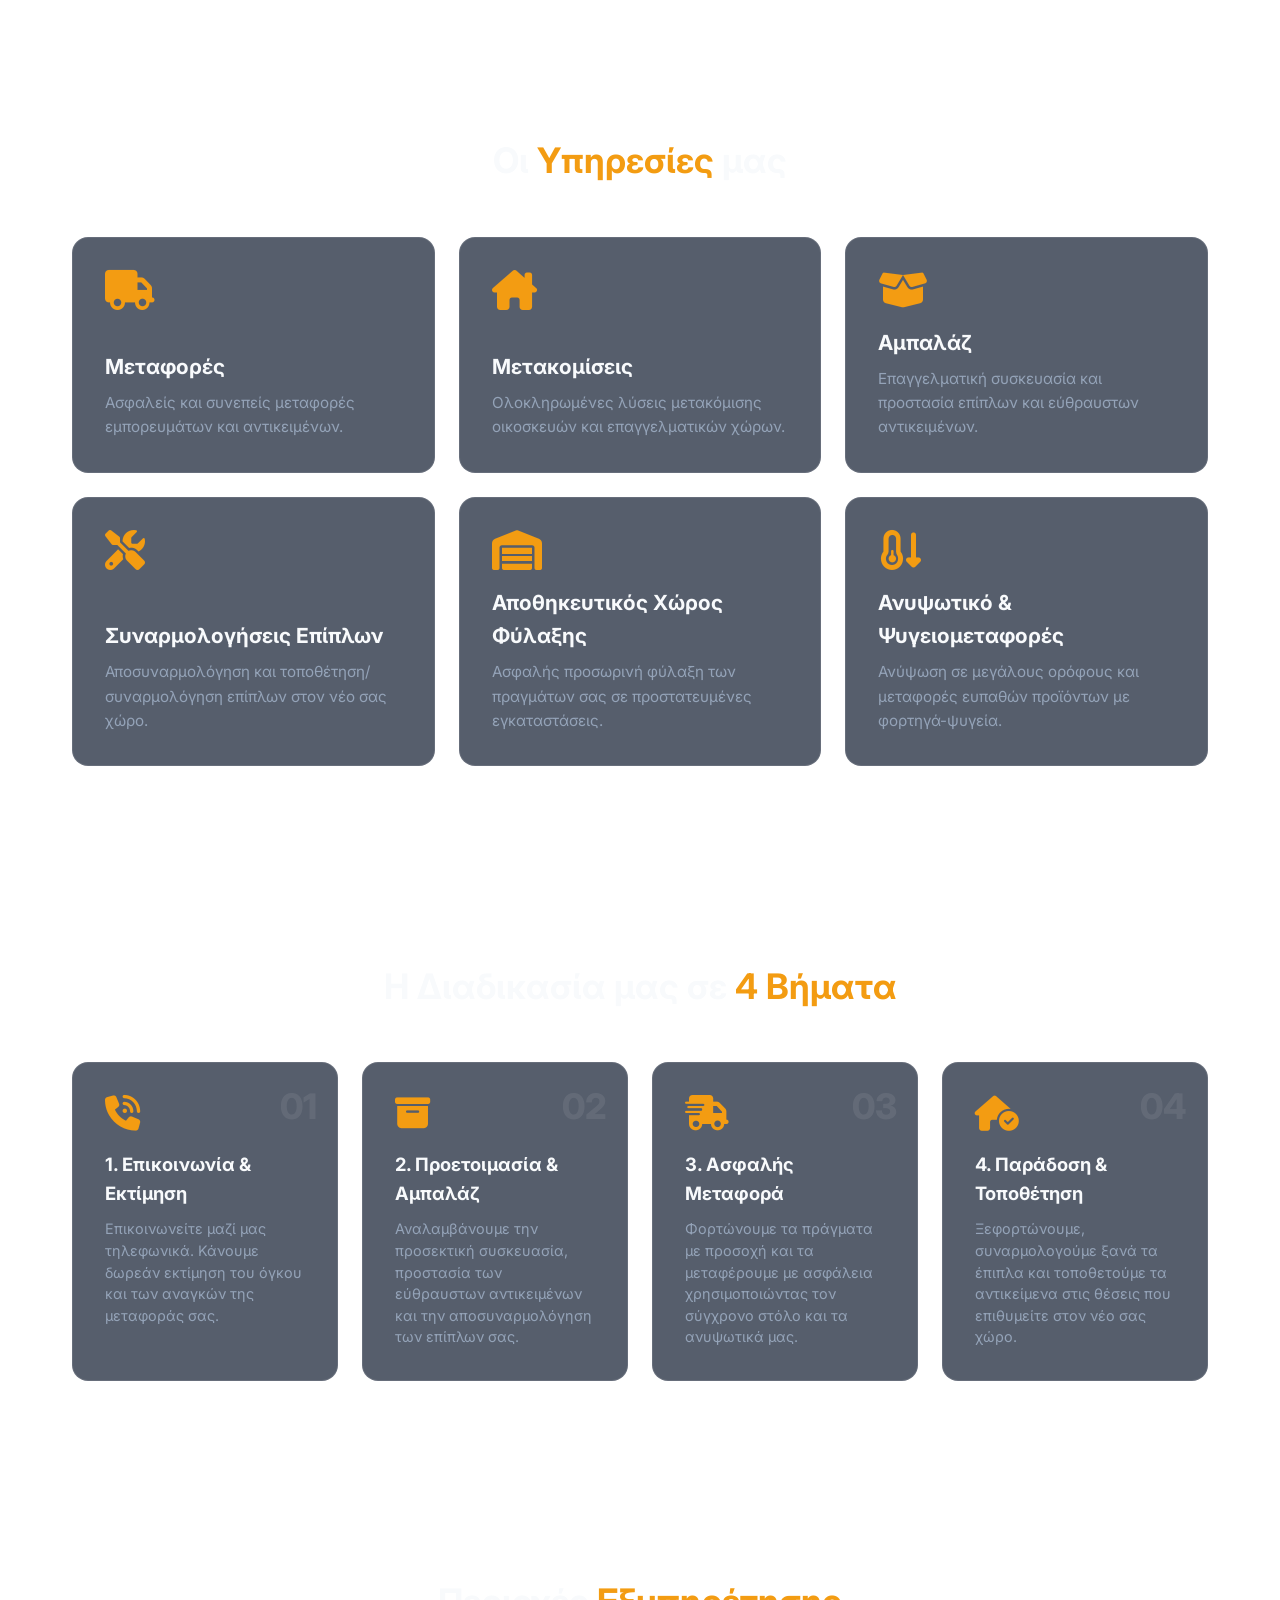
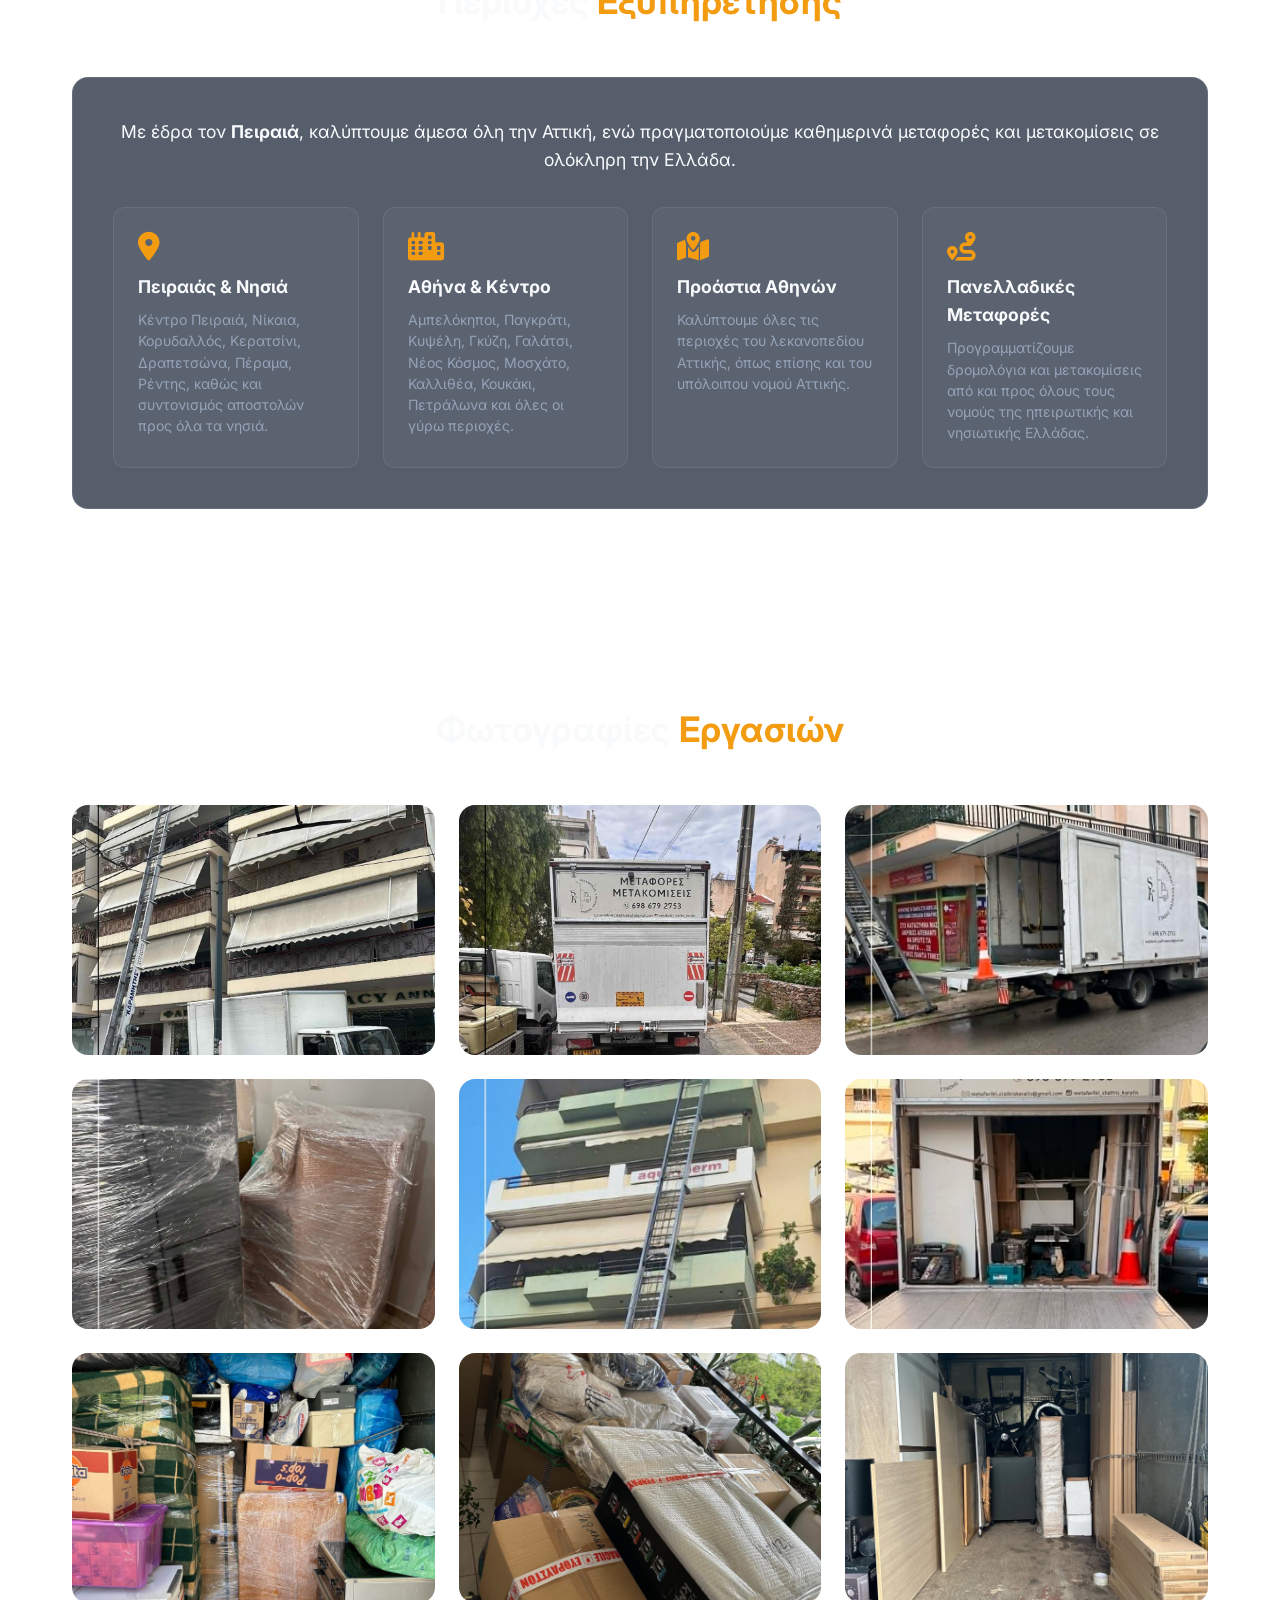
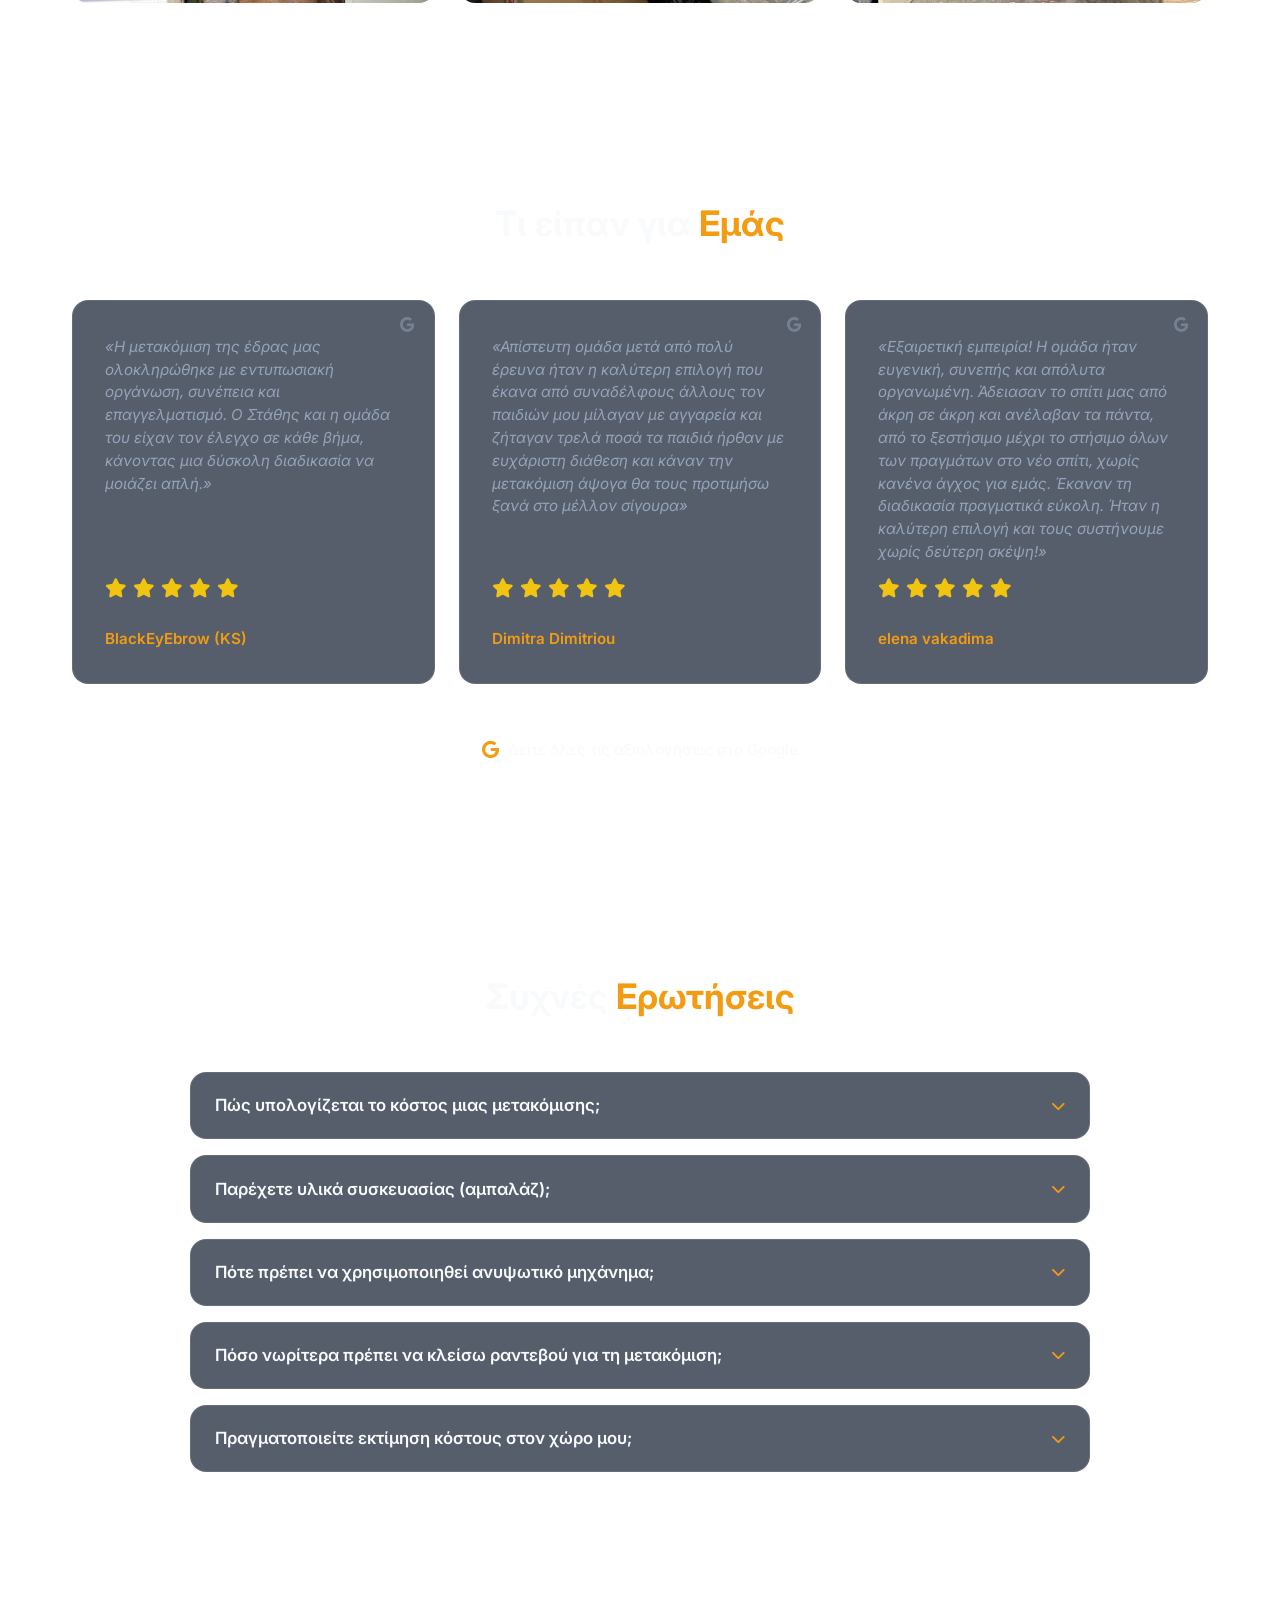
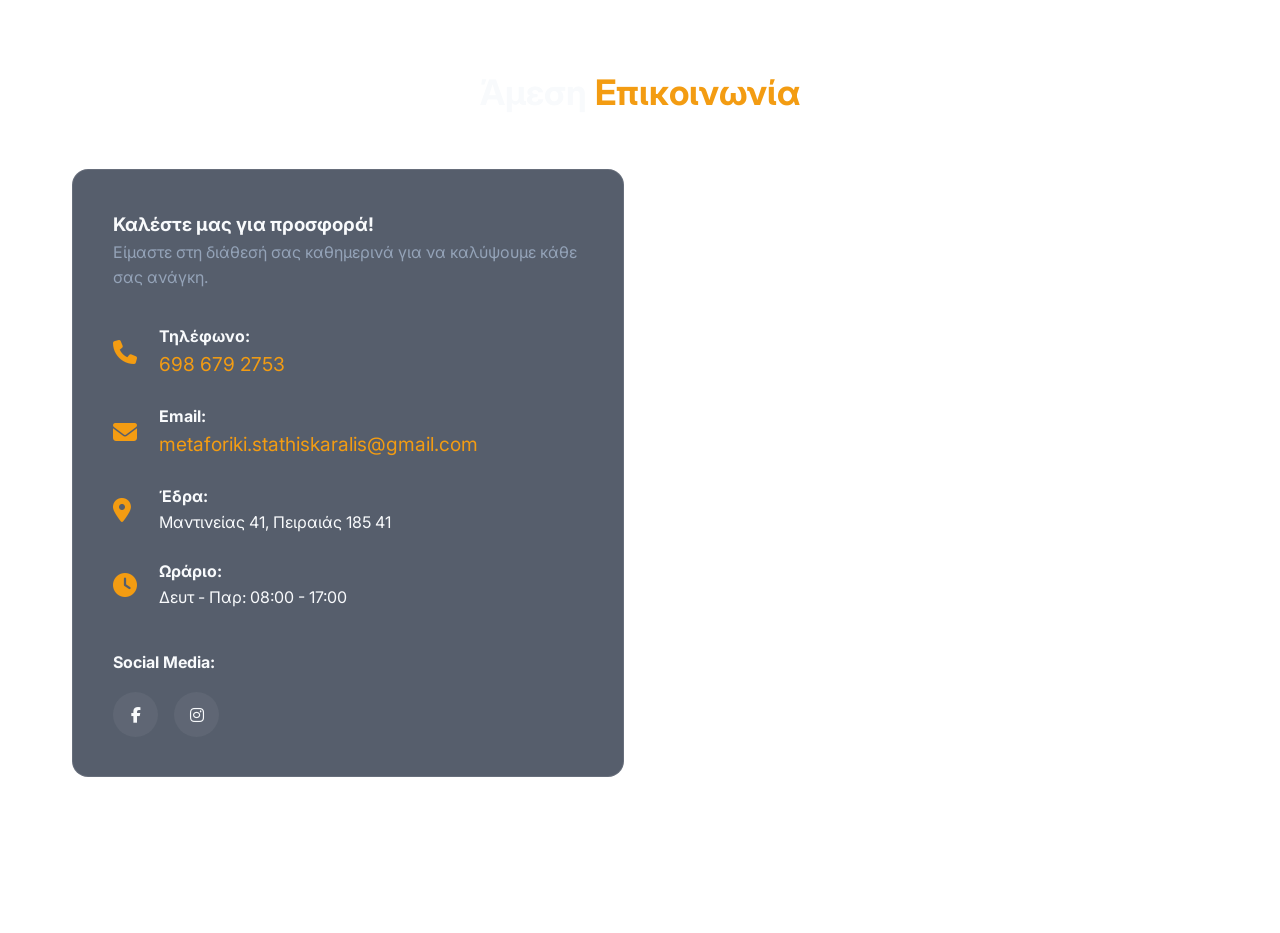
==== commit 20c7b526: "Add files via upload" ====
--- a/en/index.html
+++ b/en/index.html
@@ -1,26 +1,103 @@
 <!DOCTYPE html>
 <html lang="en">
+
 <head>
     <meta charset="UTF-8">
     <meta name="viewport" content="width=device-width, initial-scale=1.0">
-    <title>Μεταφορική Στάθης Κάραλης | Μεταφορές - Μετακομίσεις Αθήνα Πειραιάς</title> 
-    <meta name="description" content="Μεταφορική Στάθης Κάραλης. Μεταφορές, μετακομίσεις, αμπαλάζ, συναρμολογήσεις επίπλων, ανυψωτικό και ασφαλής φύλαξη στην Αθήνα και τον Πειραιά.">
-    
-    <link rel="canonical" href="https://www.yourdomain.gr/">
-
-    <!-- Open Graph / Facebook / Viber -->
+
+    <!-- Primary SEO -->
+    <title>Stathis Karalis Moving Company | Removals & Moving Services in Athens, Greece</title>
+
+    <meta name="description"
+          content="Stathis Karalis Moving Company provides reliable removals, house and office moving, packing, furniture assembly, lift services and secure storage in Athens, Piraeus and throughout Greece.">
+
+    <meta name="robots" content="index, follow">
+    <meta name="author" content="Stathis Karalis Moving Company">
+
+    <!-- Canonical URL -->
+    <link rel="canonical" href="https://www.yourdomain.gr/en/">
+
+    <!-- Language -->
+    <meta http-equiv="content-language" content="en">
+
+    <!-- Theme Color -->
+    <meta name="theme-color" content="#ffffff">
+
+    <!-- Google Fonts -->
+    <link rel="preconnect" href="https://fonts.googleapis.com">
+    <link rel="preconnect" href="https://fonts.gstatic.com" crossorigin>
+    <link href="https://fonts.googleapis.com/css2?family=Inter:wght@400;600;800&display=swap" rel="stylesheet">
+
+    <!-- Font Awesome -->
+    <link rel="stylesheet"
+          href="https://cdnjs.cloudflare.com/ajax/libs/font-awesome/6.4.0/css/all.min.css">
+
+    <!-- Favicon -->
+    <link rel="icon" type="image/x-icon" href="../images/favicon.ico">
+
+    <!-- Open Graph / Facebook / Viber / LinkedIn -->
     <meta property="og:type" content="website">
-    <meta property="og:title" content="Μεταφορική Στάθης Κάραλης | Μεταφορές - Μετακομίσεις Αθήνα Πειραιάς">
-    <meta property="og:description" content="Μεταφορές, μετακομίσεις, αμπαλάζ και φύλαξη σε Αθήνα & Πειραιά. Άμεση και ασφαλής εξυπηρέτηση.">
-    <meta property="og:image" content="images/logo.jpg">
-
-    <link rel="icon" type="image/x-icon" href="../images/favicon.ico">
-
-    <!-- Google Fonts & Font Awesome for Icons -->
-    <link href="https://fonts.googleapis.com/css2?family=Inter:wght@400;600;800&display=swap" rel="stylesheet">
-    <link rel="stylesheet" href="https://cdnjs.cloudflare.com/ajax/libs/font-awesome/6.4.0/css/all.min.css">
-        
-    <!-- Σύνδεση με το εξωτερικό αρχείο CSS -->
+    <meta property="og:title"
+          content="Stathis Karalis Moving Company | Removals & Moving Services">
+    <meta property="og:description"
+          content="Reliable removals, packing, furniture assembly, lift services and secure storage in Athens, Piraeus and throughout Greece.">
+    <meta property="og:url" content="https://www.yourdomain.gr/en/">
+    <meta property="og:site_name" content="Stathis Karalis Moving Company">
+    <meta property="og:locale" content="en_US">
+
+    <!-- Open Graph Image -->
+    <meta property="og:image"
+          content="https://www.yourdomain.gr/images/og-image.jpg">
+    <meta property="og:image:alt"
+          content="Stathis Karalis Moving Company – Removals & Moving Services">
+    <meta property="og:image:type" content="image/jpeg">
+
+    <!-- Twitter / X -->
+    <meta name="twitter:card" content="summary_large_image">
+    <meta name="twitter:title"
+          content="Stathis Karalis Moving Company | Removals & Moving Services">
+    <meta name="twitter:description"
+          content="Professional removals and moving services in Athens, Piraeus and throughout Greece.">
+    <meta name="twitter:image"
+          content="https://www.yourdomain.gr/images/og-image.jpg">
+
+    <!-- Structured Data: Moving Company -->
+    <script type="application/ld+json">
+    {
+        "@context": "https://schema.org",
+        "@type": "MovingCompany",
+        "@id": "https://www.yourdomain.gr/#movingcompany",
+        "name": "Stathis Karalis Moving Company",
+        "alternateName": "Μεταφορική Στάθης Κάραλης",
+        "url": "https://www.yourdomain.gr/en/",
+        "description": "Professional removals, house and office moving, packing, furniture assembly, lift services and secure storage in Athens, Piraeus and throughout Greece.",
+        "telephone": "+306986792753",
+        "image": "https://www.yourdomain.gr/images/og-image.jpg",
+        "logo": "https://www.yourdomain.gr/images/logo.jpg",
+        "address": {
+            "@type": "PostalAddress",
+            "addressLocality": "Athens",
+            "addressCountry": "GR"
+        },
+        "areaServed": [
+            {
+                "@type": "City",
+                "name": "Athens"
+            },
+            {
+                "@type": "City",
+                "name": "Piraeus"
+            },
+            {
+                "@type": "Country",
+                "name": "Greece"
+            }
+        ],
+        "knowsLanguage": "en"
+    }
+    </script>
+
+    <!-- Main CSS -->
     <link rel="stylesheet" href="../css/style.css">
 </head>
 
@@ -36,7 +113,7 @@
             <span></span>
             <span></span>
         </button>
-EN
+
         <ul class="nav-links" id="nav-links">
             <li><a href="#about" class="nav-link">Σχετικά</a></li>
             <li><a href="#services" class="nav-link">Υπηρεσίες</a></li>
